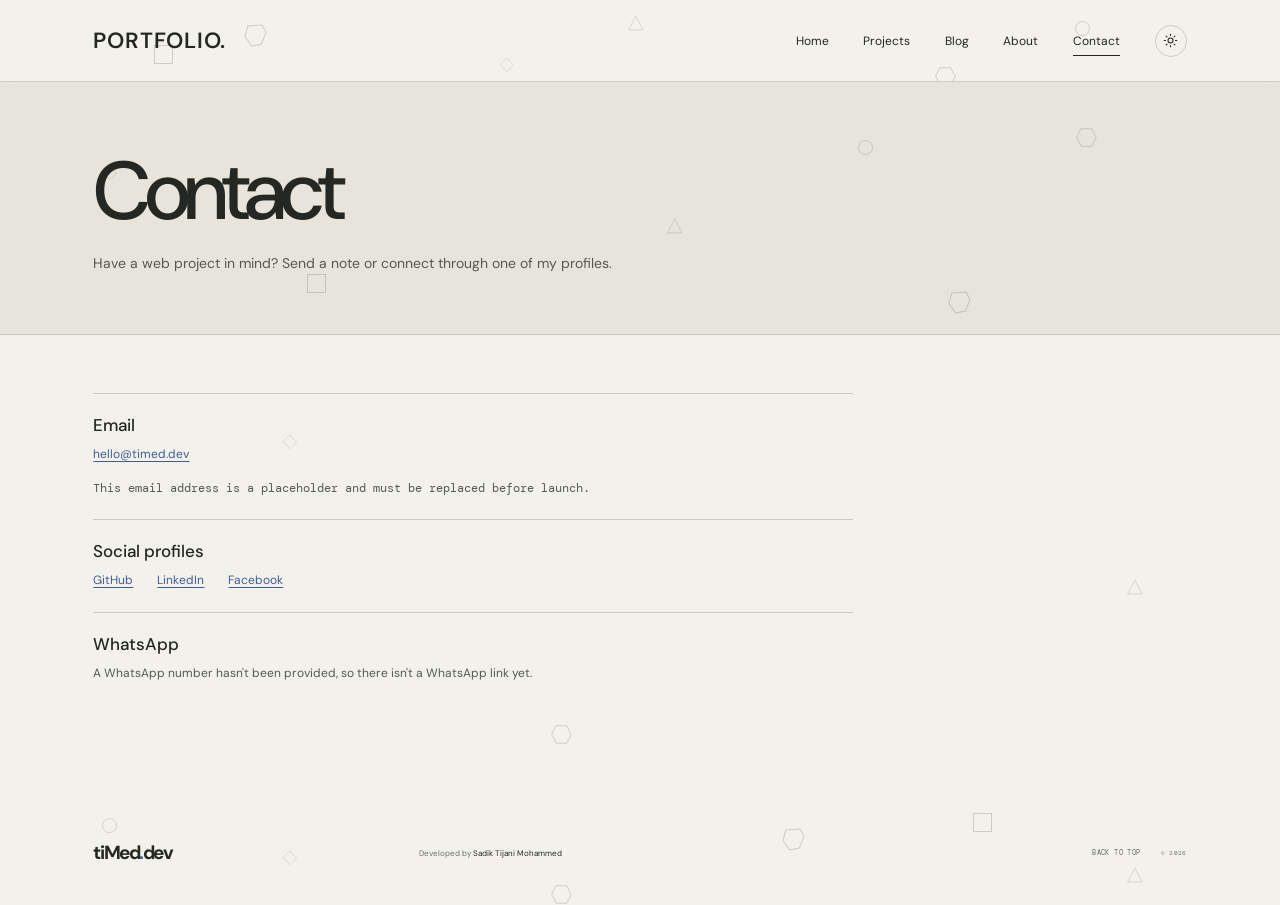
==== contact.html @ a27b5051 "Initial commit" ====
<!doctype html>
<html lang="en" data-theme="dark">
  <head>
    <meta charset="utf-8">
    <meta name="viewport" content="width=device-width, initial-scale=1">
    <meta name="theme-color" content="#191b20">
    <meta name="description" content="Contact Sadik Tijani Mohammed about web development.">
    <title>Contact — tiMed.dev</title>
    <link rel="icon" type="image/svg+xml" href="assets/icons/favicon.svg">
    <link rel="preconnect" href="https://fonts.googleapis.com">
    <link rel="preconnect" href="https://fonts.gstatic.com" crossorigin>
    <link href="https://fonts.googleapis.com/css2?family=DM+Mono:wght@400;500&family=DM+Sans:wght@400;500;600;700&family=Instrument+Serif:ital@0;1&display=swap" rel="stylesheet">
    <script src="js/theme.js"></script>
    <link rel="stylesheet" href="css/style.css">
    <script src="js/main.js" defer></script>
  </head>
  <body id="top" data-page="contact">
    <a class="skip-link" href="#main">Skip to content</a>
    <header class="site-header">
      <a class="wordmark" href="home.html" aria-label="Portfolio home"><span class="wordmark-name">PORTFOLIO.</span></a>
      <button class="menu-toggle" type="button" aria-expanded="false" aria-controls="primary-nav">
        <span class="menu-toggle-label">Menu</span>
        <span class="menu-toggle-icon" aria-hidden="true"><i></i><i></i></span>
      </button>
      <nav class="primary-nav" id="primary-nav" aria-label="Main navigation">
        <a href="home.html" data-page="home">Home</a>
        <a href="projects.html" data-page="projects">Projects</a>
        <a href="blog.html" data-page="blog">Blog</a>
        <a href="about.html" data-page="about">About</a>
        <a href="contact.html" data-page="contact" aria-current="page">Contact</a>
        <button class="theme-toggle" type="button" aria-label="Switch to light theme" aria-pressed="true">
          <span class="theme-icon" aria-hidden="true">
            <svg class="icon-moon" viewBox="0 0 24 24" fill="none" stroke="currentColor" stroke-width="1.7" stroke-linecap="round" stroke-linejoin="round"><path d="M20.1 15.4A8.5 8.5 0 0 1 8.6 3.9 8.5 8.5 0 1 0 20.1 15.4Z"/></svg>
            <svg class="icon-sun" viewBox="0 0 24 24" fill="none" stroke="currentColor" stroke-width="1.7" stroke-linecap="round"><circle cx="12" cy="12" r="4"/><path d="M12 2v2m0 16v2M4.93 4.93l1.42 1.42m11.3 11.3 1.42 1.42M2 12h2m16 0h2M4.93 19.07l1.42-1.42m11.3-11.3 1.42-1.42"/></svg>
          </span>
        </button>
      </nav>
    </header>

    <main id="main">
      <section class="page-intro">
        <div class="page-intro-inner">
          <h1 class="page-title">Contact</h1>
          <p class="page-lead">Have a web project in mind? Send a note or connect through one of my profiles.</p>
        </div>
      </section>
      <div class="page-content">
        <div class="contact-methods">
          <section class="contact-method">
            <h2>Email</h2>
            <p><a href="mailto:hello@timed.dev?subject=Hello%20Sadik">hello@timed.dev</a></p>
            <p class="project-note">This email address is a placeholder and must be replaced before launch.</p>
          </section>
          <section class="contact-method">
            <h2>Social profiles</h2>
            <div class="social-links">
              <a href="https://github.com/blaqmoha-04" target="_blank" rel="noopener noreferrer">GitHub</a>
              <a href="https://www.linkedin.com/in/tijani-mohammed-sadik-7633983b9" target="_blank" rel="noopener noreferrer">LinkedIn</a>
              <a href="https://web.facebook.com/profile.php?id=61581865631331" target="_blank" rel="noopener noreferrer">Facebook</a>
            </div>
          </section>
          <section class="contact-method">
            <h2>WhatsApp</h2>
            <p>A WhatsApp number hasn't been provided, so there isn't a WhatsApp link yet.</p>
          </section>
        </div>
      </div>
    </main>

    <footer class="site-footer">
      <a class="wordmark footer-wordmark" href="home.html" aria-label="tiMed.dev, back to home"><span class="wordmark-name">tiMed<span class="wordmark-dot">.</span>dev</span></a>
      <p class="footer-credit">Developed by <span>Sadik Tijani Mohammed</span></p>
      <a class="back-top mono" href="#top">BACK TO TOP</a>
      <span class="footer-year mono">© <span id="year">2026</span></span>
    </footer>
  </body>
</html>
---- css/style.css ----
:root {
  color-scheme: dark;
  --page-bg: #191b20;
  --paper-deep: #22252a;
  --ink: #f3f1eb;
  --muted: #a7aaad;
  --body-copy: #c2c5c7;
  --blue: #a9bfdf;
  --blue-on: #191b20;
  --line: #44484e;
  --work-bg: #22252a;
  --work-text: #f3f1eb;
  --work-muted: #b6b9bd;
  --work-line: #45494f;
  --work-accent: #bbc9df;
  --footer-bg: #191b20;
  --nav-bg: rgba(20, 22, 26, .78);
  --nav-bg-fallback: #14161a;
  --nav-menu-bg: rgba(20, 22, 26, .94);
  --nav-menu-bg-fallback: #14161a;
  --nav-text: #f3f1eb;
  --nav-border: rgba(255, 255, 255, .15);
  --geometry-ink: rgba(205, 211, 219, .42);
  --nav-hover-bg: rgba(255, 255, 255, .07);
  --contact-bg: #354863;
  --contact-soft: #d1d9e6;
  --contact-body: #e0e5ed;
  --contact-line: rgba(255, 255, 255, .55);
  --mono: "DM Mono", "Courier New", monospace;
  --sans: "DM Sans", Arial, sans-serif;
  --serif: "Instrument Serif", Georgia, serif;
  --gutter: clamp(24px, 7.3vw, 112px);
}

:root[data-theme="light"] {
  color-scheme: light;
  --page-bg: #f3f1eb;
  --paper-deep: #e7e4dc;
  --ink: #252722;
  --muted: #6d706b;
  --body-copy: #555953;
  --blue: #405d91;
  --blue-on: #ffffff;
  --line: #c9c8c0;
  --work-bg: #e7e4dc;
  --work-text: #252722;
  --work-muted: #555953;
  --work-line: #c1bfb7;
  --work-accent: #405d91;
  --footer-bg: #f3f1eb;
  --nav-bg: rgba(243, 241, 235, .82);
  --nav-bg-fallback: #f3f1eb;
  --nav-menu-bg: rgba(243, 241, 235, .94);
  --nav-menu-bg-fallback: #f3f1eb;
  --nav-text: #252722;
  --nav-border: rgba(37, 39, 34, .18);
  --geometry-ink: rgba(74, 79, 84, .34);
  --nav-hover-bg: rgba(37, 39, 34, .06);
  --contact-bg: #405d91;
}

* {
  box-sizing: border-box;
}

html {
  scroll-behavior: smooth;
  scroll-padding-top: 82px;
}

body {
  position: relative;
  isolation: isolate;
  margin: 0;
  background-color: var(--page-bg);
  color: var(--ink);
  font-family: var(--sans);
  -webkit-font-smoothing: antialiased;
  transition: background-color .24s ease, color .24s ease;
}

html.nav-open {
  overflow: hidden;
  scroll-behavior: auto !important;
}

.geometry-surface {
  isolation: isolate;
}

.mobile-menu-backdrop {
  display: none;
}

.geometry-field {
  position: absolute;
  z-index: -1;
  inset: 0;
  overflow: hidden;
  pointer-events: none;
  transition: filter .24s ease;
}

.geometry-shape {
  position: absolute;
  display: block;
  box-sizing: border-box;
  color: var(--geometry-ink);
  transform-origin: center;
  opacity: var(--geometry-opacity, .76);
}

.geometry-art {
  display: block;
  width: 100%;
  height: 100%;
  color: inherit;
  transform-origin: center;
}

.geometry-circle .geometry-art,
.geometry-ring .geometry-art,
.geometry-square .geometry-art,
.geometry-rounded-square .geometry-art {
  border: 1px solid currentColor;
}

.geometry-circle .geometry-art,
.geometry-ring .geometry-art {
  border-radius: 50%;
}

.geometry-ring .geometry-art {
  position: relative;
}

.geometry-ring .geometry-art::after {
  position: absolute;
  inset: 4px;
  border: 1px solid currentColor;
  border-radius: inherit;
  content: "";
}

.geometry-rounded-square .geometry-art {
  border-radius: 3px;
}

.geometry-vector {
  overflow: visible;
  fill: none;
  stroke: currentColor;
  stroke-width: 1.1;
  stroke-linecap: round;
  stroke-linejoin: round;
  vector-effect: non-scaling-stroke;
}

.geometry-spin-clockwise {
  animation: geometry-spin-clockwise var(--geometry-speed) linear infinite;
}

.geometry-spin-counterclockwise {
  animation: geometry-spin-counterclockwise var(--geometry-speed) linear infinite;
}

.geometry-float {
  animation: geometry-float var(--geometry-float-speed, 8s) ease-in-out infinite;
}

@keyframes geometry-spin-clockwise {
  to {
    transform: rotate(1turn);
  }
}

@keyframes geometry-spin-counterclockwise {
  to {
    transform: rotate(-1turn);
  }
}

@keyframes geometry-float {
  0%, 100% {
    transform: translateY(0);
  }
  50% {
    transform: translateY(-5px);
  }
}

a {
  color: inherit;
  text-decoration: none;
}

button {
  font: inherit;
}

::selection {
  color: var(--blue-on);
  background: var(--blue);
}

:focus-visible {
  outline: 2px solid var(--blue);
  outline-offset: 4px;
}

.skip-link {
  position: fixed;
  z-index: 20;
  top: 10px;
  left: 10px;
  padding: 12px 16px;
  background: var(--blue);
  color: var(--blue-on);
  transform: translateY(-160%);
}

.skip-link:focus {
  transform: translateY(0);
}

.site-header {
  height: 82px;
  padding: 0 var(--gutter);
  display: flex;
  align-items: center;
  justify-content: space-between;
  border-bottom: 1px solid var(--nav-border);
  position: sticky;
  top: 0;
  isolation: isolate;
  z-index: 10;
  background-color: var(--nav-bg-fallback);
  transition: background-color .24s ease, color .24s ease, border-color .24s ease;
}

@supports (backdrop-filter: blur(1px)) or (-webkit-backdrop-filter: blur(1px)) {
  .site-header {
    background-color: var(--nav-bg);
    backdrop-filter: blur(8px);
    -webkit-backdrop-filter: blur(8px);
  }
}

.wordmark {
  display: inline-flex;
  flex-direction: column;
  gap: 3px;
  width: fit-content;
}

.wordmark-name {
  font-size: 22px;
  line-height: 1;
  letter-spacing: -.075em;
  font-weight: 700;
}

.site-header .wordmark-name {
  color: var(--nav-text);
  letter-spacing: .035em;
  font-weight: 600;
}

.wordmark-dot {
  color: var(--blue);
}

.primary-nav {
  display: flex;
  align-items: center;
  gap: clamp(20px, 2.7vw, 38px);
  color: var(--nav-text);
  font-size: 12px;
}

.primary-nav a {
  position: relative;
  padding: 10px 0;
  color: inherit;
  transition: color .18s ease;
}

.primary-nav a::after {
  position: absolute;
  right: 0;
  bottom: 3px;
  left: 0;
  height: 1px;
  background: var(--nav-text);
  content: "";
  transform: scaleX(0);
  transform-origin: left;
  transition: transform .2s ease;
}

.primary-nav a:hover::after,
.primary-nav a:focus-visible::after,
.primary-nav a[aria-current="page"]::after {
  transform: scaleX(1);
}

.primary-nav a[aria-current="page"] {
  color: var(--nav-text);
}

.theme-toggle {
  width: 32px;
  height: 32px;
  display: inline-flex;
  align-items: center;
  justify-content: center;
  padding: 0;
  border: 1px solid var(--nav-border);
  border-radius: 50%;
  background: transparent;
  color: var(--nav-text);
  cursor: pointer;
  transition: background-color .2s ease, border-color .2s ease, color .2s ease;
}

.theme-toggle:hover {
  background-color: var(--nav-hover-bg);
}

.theme-icon {
  width: 15px;
  height: 15px;
  display: inline-grid;
  place-items: center;
}

.theme-icon svg {
  width: 15px;
  height: 15px;
  display: block;
}

:root[data-theme="dark"] .icon-sun,
:root[data-theme="light"] .icon-moon {
  display: none;
}

.menu-toggle {
  display: none;
}

.section-shell {
  padding-left: var(--gutter);
  padding-right: var(--gutter);
}

.mono,
.work-note {
  font-family: var(--mono);
  font-weight: 400;
  letter-spacing: .055em;
}

.hero {
  position: relative;
  overflow-x: clip;
  padding-top: 25px;
  padding-bottom: 20px;
}

.hero-layout {
  min-height: min(680px, calc(100svh - 160px));
  display: grid;
  grid-template-columns: minmax(0, 1.18fr) minmax(280px, .7fr);
  gap: clamp(45px, 9vw, 140px);
  align-items: center;
  margin-top: 24px;
  padding: 35px 5.5% 42px 0;
}

.hero-copy {
  max-width: 720px;
}

.home-role {
  margin: 0 0 13px;
  color: var(--blue);
  font-size: 13px;
  font-weight: 600;
}

.hero h1 {
  margin: 0 0 20px;
  max-width: 710px;
  font-size: clamp(32px, 3.6vw, 46px);
  font-weight: 500;
  letter-spacing: -.06em;
  line-height: 1.05;
}

.hero h1 em {
  color: var(--blue);
  font-family: var(--serif);
  font-size: 1.09em;
  font-weight: 400;
  letter-spacing: -.045em;
}

.hero-intro {
  max-width: 430px;
  margin: 0 0 24px;
  color: var(--body-copy);
  font-size: 15px;
  line-height: 1.8;
}

.home-actions {
  display: flex;
  flex-wrap: wrap;
  align-items: center;
  gap: 12px 25px;
}

.home-actions .text-link,
.home-actions .work-link {
  margin-top: 0;
  font-size: 12px;
}

.hero-intro strong {
  color: var(--ink);
  font-weight: 600;
}

.work-link {
  flex: 0 0 auto;
  display: inline-flex;
  align-items: center;
  padding-bottom: 5px;
  border-bottom: 1px solid var(--blue);
  color: var(--blue);
  font-size: 10px;
  white-space: nowrap;
}

.portrait-wrap {
  width: min(100%, 340px);
  justify-self: end;
}

.portrait-frame {
  position: relative;
  overflow: visible;
  aspect-ratio: 1;
  border-radius: 50%;
  background: #e3322b;
}

.portrait-frame::after {
  position: absolute;
  inset: -8px;
  border: 1px solid var(--line);
  border-top-color: var(--blue);
  border-radius: 50%;
  content: "";
  pointer-events: none;
  animation: portrait-orbit 22s linear infinite;
}

.portrait-frame img {
  display: block;
  width: 100%;
  height: 100%;
  border-radius: 50%;
  object-fit: cover;
  object-position: center 36%;
}

@keyframes portrait-orbit {
  to {
    transform: rotate(1turn);
  }
}

.home-section-heading {
  display: flex;
  justify-content: space-between;
  align-items: flex-end;
  gap: 28px;
  margin-bottom: 36px;
}

.home-section-heading h2 {
  margin: 0;
  font-size: clamp(30px, 4vw, 48px);
  font-weight: 500;
  letter-spacing: -.06em;
  line-height: 1.08;
}

.home-section-heading p {
  max-width: 390px;
  margin: 11px 0 0;
  color: var(--work-muted);
  font-size: 12px;
  line-height: 1.75;
}

.home-section-link {
  display: inline-flex;
  align-items: center;
  flex: 0 0 auto;
  padding-bottom: 5px;
  border-bottom: 1px solid currentColor;
  color: var(--work-text);
  font-size: 11px;
}

.home-work {
  position: relative;
  isolation: isolate;
  background-color: var(--work-bg);
  color: var(--work-text);
  transition: background-color .24s ease, color .24s ease;
}

.home-project-grid {
  display: grid;
  grid-template-columns: repeat(2, minmax(0, 1fr));
  gap: clamp(26px, 5vw, 70px);
}

.home-project-featured {
  grid-column: 1 / -1;
}

.home-project.home-project-featured .project-visual {
  aspect-ratio: 1.6;
}

.home-project .project-visual {
  aspect-ratio: 1.35;
}

.project-visual.visual-qrqreator {
  aspect-ratio: 1.6;
  padding: 0;
  border: 1px solid var(--work-line);
  background: #eef0f5;
}

.visual-qrqreator img {
  width: 100%;
  height: 100%;
  display: block;
  object-fit: contain;
}

.home-project-copy {
  display: grid;
  grid-template-columns: minmax(0, 1fr) auto;
  align-items: start;
  gap: 16px;
  margin-top: 17px;
  padding-top: 16px;
  border-top: 1px solid var(--work-line);
}

.home-project-copy h3 {
  margin: 0 0 8px;
  font-size: 20px;
  font-weight: 500;
  letter-spacing: -.035em;
}

.home-project-copy p {
  max-width: 390px;
  margin: 0;
  color: var(--work-muted);
  font-size: 11px;
  line-height: 1.75;
}

.home-tech {
  display: flex;
  gap: 12px;
  margin: 5px 0 0;
  padding: 0;
  color: var(--work-muted);
  font: 9px var(--mono);
  list-style: none;
}

.home-profile {
  position: relative;
  isolation: isolate;
  background-color: var(--paper-deep);
  transition: background-color .24s ease;
}

.home-profile-grid {
  display: grid;
  grid-template-columns: 1.1fr .9fr;
  gap: 12%;
}

.home-about-summary h2,
.home-skills-summary h2 {
  margin: 0 0 17px;
  font-size: clamp(28px, 3.4vw, 42px);
  font-weight: 500;
  letter-spacing: -.055em;
}

.home-about-summary p {
  max-width: 480px;
  margin: 0 0 16px;
  color: var(--body-copy);
  font-size: 12px;
  line-height: 1.85;
}

.home-skills-summary {
  min-width: 0;
}

.home-skill-list {
  display: grid;
  grid-template-columns: repeat(2, minmax(0, 1fr));
  margin: 0 0 18px;
  padding: 0;
  list-style: none;
}

.home-skill-list li {
  padding: 11px 0;
  border-bottom: 1px solid var(--line);
  color: var(--body-copy);
  font-size: 12px;
}

.home-writing {
  position: relative;
  isolation: isolate;
  background-color: var(--page-bg);
  transition: background-color .24s ease;
}

.home-writing .home-section-link {
  color: var(--ink);
}

.home-article-grid {
  display: grid;
  grid-template-columns: repeat(2, minmax(0, 1fr));
  gap: 42px 60px;
}

.home-article-grid .article-card h3 {
  margin: 0 0 12px;
  font-size: clamp(22px, 2.5vw, 31px);
  font-weight: 500;
  letter-spacing: -.045em;
}

.home-contact {
  position: relative;
  isolation: isolate;
  background-color: var(--contact-bg);
  color: var(--contact-soft);
  transition: background-color .24s ease;
}

.home-contact-inner {
  min-height: 220px;
  display: flex;
  align-items: center;
  justify-content: space-between;
  gap: 35px;
  padding-top: 48px;
  padding-bottom: 48px;
}

.home-contact h2 {
  margin: 0 0 10px;
  color: var(--contact-soft);
  font-size: clamp(30px, 4vw, 46px);
  font-weight: 500;
  letter-spacing: -.06em;
}

.home-contact p {
  max-width: 460px;
  margin: 0;
  color: var(--contact-body);
  font-size: 12px;
  line-height: 1.8;
}

.home-contact-link {
  display: inline-flex;
  align-items: center;
  padding-bottom: 7px;
  border-bottom: 1px solid var(--contact-line);
  color: var(--contact-soft);
  font-size: 12px;
  white-space: nowrap;
}

.section-pad {
  padding-top: 94px;
  padding-bottom: 100px;
}

.about {
  position: relative;
  isolation: isolate;
  background-color: var(--page-bg);
  transition: background-color .24s ease;
}

.about-grid {
  display: grid;
  grid-template-columns: 1.15fr .85fr;
  gap: 10%;
  padding: 0 0 45px;
}

.about h2,
.work-intro h2,
.capabilities h2 {
  margin: 0;
  font-size: clamp(37px, 5vw, 66px);
  line-height: 1.07;
  letter-spacing: -.065em;
  font-weight: 500;
}

.about h2 span {
  color: var(--blue);
  font-family: var(--serif);
  font-weight: 400;
  font-style: italic;
}

.about-copy {
  max-width: 410px;
  padding-top: 3px;
}

.about-copy p {
  margin: 0 0 16px;
  color: var(--body-copy);
  font-size: 12px;
  line-height: 1.9;
}

.text-link,
.project-text-link {
  display: inline-flex;
  align-items: center;
  margin-top: 11px;
  padding-bottom: 5px;
  border-bottom: 1px solid var(--line);
  color: var(--ink);
  font-size: 10px;
  font-weight: 600;
}

.about-foot {
  padding-top: 15px;
  border-top: 1px solid var(--line);
  display: flex;
  justify-content: flex-start;
  align-items: center;
  color: var(--muted);
  font-size: 7px;
}

.approach-list {
  display: flex;
  align-items: center;
  gap: clamp(14px, 2.8vw, 40px);
  color: var(--ink);
  font-size: 10px;
  font-weight: 500;
}

.approach-list i {
  display: none;
}

.work {
  position: relative;
  isolation: isolate;
  background-color: var(--work-bg);
  color: var(--work-text);
  transition: background-color .24s ease, color .24s ease;
}

.work-intro {
  display: flex;
  justify-content: space-between;
  align-items: flex-end;
  gap: 35px;
  padding: 0 0 45px;
}

.work-intro h2 {
  max-width: 650px;
  font-size: clamp(42px, 6vw, 76px);
}

.work-intro h2 span {
  color: var(--work-accent);
  font-family: var(--serif);
  font-weight: 400;
  font-style: italic;
}

.work-intro>p {
  max-width: 330px;
  margin: 0 0 4px;
  color: var(--work-muted);
  font-size: 11px;
  line-height: 1.8;
}

.project-grid {
  display: grid;
  grid-template-columns: 1fr 1fr;
  column-gap: clamp(28px, 6vw, 90px);
  row-gap: 66px;
  align-items: start;
}

.project-card {
  min-width: 0;
}

.project-card-large {
  display: grid;
  grid-template-columns: minmax(0, 1.45fr) minmax(175px, .55fr);
  column-gap: clamp(25px, 4vw, 58px);
  align-items: start;
  grid-column: 1 / -1;
}

.project-card-large .project-visual {
  grid-column: 1;
  grid-row: 1;
}

.project-card-large .project-meta {
  display: block;
  grid-column: 2;
  grid-row: 1;
  padding-top: 18px;
}

.project-card-large .project-details {
  margin-top: 22px;
}

.project-card-large .project-text-link {
  margin-top: 17px;
}

.project-card-offset {
  margin-top: 32px;
}

.project-visual {
  position: relative;
  display: block;
  overflow: hidden;
  aspect-ratio: 1.34;
  padding: 5.7%;
}

.project-card-offset .project-visual {
  aspect-ratio: 1.1;
}

.project-card-third .project-visual {
  aspect-ratio: 1.1;
}

.visual-orbit {
  background: #c9d4dc;
}

.mock-browser {
  width: 100%;
  height: 100%;
  background: #f5f4ef;
  color: #272a2b;
}

.mock-browser-bar {
  height: 22px;
  padding: 0 10px;
  display: flex;
  align-items: center;
  gap: 5px;
  background: #e4e4df;
}

.mock-browser-bar>span {
  width: 4px;
  height: 4px;
  border-radius: 50%;
  background: #9c9e99;
}

.orbit-screen {
  height: calc(100% - 22px);
  position: relative;
  overflow: hidden;
  padding: 5% 7%;
}

.orbit-word {
  font-size: clamp(12px, 1.6vw, 19px);
  font-weight: 700;
  letter-spacing: -.08em;
}

.orbit-headline {
  position: relative;
  z-index: 1;
  margin-top: 4%;
  font-size: clamp(26px, 4.7vw, 61px);
  font-weight: 500;
  line-height: .91;
  letter-spacing: -.08em;
}

.orbit-headline em {
  color: var(--blue);
  font-family: var(--serif);
  font-weight: 400;
}

.orbit-disc {
  position: absolute;
  top: 11%;
  right: 7%;
  width: 34%;
  height: 67%;
  border-radius: 50%;
  display: grid;
  place-items: center;
  color: var(--blue);
}

.orbit-disc::before {
  content: "";
  position: absolute;
  inset: 0;
  border: 1px solid #aebbc2;
  border-radius: 50%;
}

.orbit-disc span {
  font: 500 clamp(20px, 3.5vw, 42px) var(--mono);
}

.visual-still {
  background: #d8d2c4;
}

.still-card {
  height: 100%;
  position: relative;
  overflow: hidden;
  padding: 6%;
  background: #eeeae0;
  color: #272722;
}

.still-top {
  position: relative;
  z-index: 2;
  display: flex;
  justify-content: space-between;
  font-size: 6px;
  letter-spacing: .1em;
}

.still-title {
  position: absolute;
  z-index: 1;
  top: 23%;
  left: 7%;
  font-size: clamp(29px, 4.2vw, 53px);
  line-height: .91;
  font-weight: 500;
  letter-spacing: -.075em;
}

.still-title em {
  color: #746c5d;
  font-family: var(--serif);
  font-weight: 400;
}

.still-art {
  position: absolute;
  width: 46%;
  height: 65%;
  right: 7%;
  bottom: 13%;
  overflow: hidden;
  border-left: 1px solid #858a79;
  border-radius: 50% 0 0 0;
  background: #9ca393;
}

.still-sun {
  position: absolute;
  left: 27%;
  top: 14%;
  width: 28%;
  aspect-ratio: 1;
  border-radius: 50%;
  background: #d1b987;
}

.still-horizon {
  position: absolute;
  left: -10%;
  right: -10%;
  bottom: 28%;
  height: 33%;
  background: #727d70;
  transform: skewY(-6deg);
}

.still-ripple {
  position: absolute;
  left: 10%;
  right: 10%;
  bottom: 12%;
  height: 1px;
  background: #e7e1d2;
}

.ripple-two {
  bottom: 7%;
}

.ripple-three {
  bottom: 2%;
}

.visual-form {
  background: #cbd4d2;
}

.form-screen {
  height: 100%;
  position: relative;
  overflow: hidden;
  padding: 6%;
  background: #e9ebe5;
  color: #252a2a;
}

.form-copy {
  position: absolute;
  z-index: 1;
  left: 8%;
  top: 28%;
  font-size: clamp(24px, 3.4vw, 40px);
  line-height: .92;
  letter-spacing: -.07em;
  font-weight: 600;
}

.form-copy i {
  display: none;
}

.form-object {
  position: absolute;
  width: 29%;
  height: 54%;
  right: 14%;
  top: 21%;
  display: grid;
  place-items: center;
  border: 1px solid #78847f;
  transform: rotate(4deg);
}

.form-object div {
  width: 63%;
  height: 70%;
  border: 1px solid #78847f;
  border-radius: 48% 48% 12% 12%;
  background: #c8d0c8;
}

.project-meta {
  display: grid;
  grid-template-columns: 1.1fr .9fr;
  gap: 16px;
  padding-top: 16px;
}

.project-meta h3 {
  margin: 0;
  font-size: clamp(17px, 2vw, 23px);
  letter-spacing: -.045em;
  font-weight: 500;
}

.project-details p {
  margin: 1px 0 10px;
  color: var(--work-muted);
  font-size: 10px;
  line-height: 1.75;
}

.project-text-link {
  margin-top: 12px;
  border-color: var(--work-line);
  color: var(--work-text);
  font-size: 9px;
}

.work-note {
  margin: 56px 0 0;
  color: var(--work-muted);
  font-size: 7px;
  line-height: 1.7;
}

.capabilities {
  position: relative;
  isolation: isolate;
  background-color: var(--paper-deep);
  transition: background-color .24s ease;
}

.capabilities-grid {
  display: grid;
  grid-template-columns: .8fr 1.2fr;
  gap: 8%;
  padding: 0 0 56px;
}

.capabilities h2 {
  font-size: clamp(39px, 5vw, 64px);
}

.capabilities h2 span {
  color: var(--blue);
  font-family: var(--serif);
  font-style: italic;
  font-weight: 400;
}

.capability {
  display: grid;
  grid-template-columns: 1fr;
  align-items: start;
  padding: 17px 0;
  border-bottom: 1px solid var(--line);
}

.capability:first-child {
  padding-top: 0;
}

.capability h3 {
  margin: 0 0 6px;
  font-size: 13px;
  font-weight: 600;
  letter-spacing: -.02em;
}

.capability p {
  max-width: 420px;
  margin: 0;
  color: var(--body-copy);
  font-size: 10px;
  line-height: 1.8;
}

.skills-row {
  display: grid;
  grid-template-columns: 1fr;
  gap: 13px;
  padding-top: 15px;
  border-top: 1px solid var(--line);
}

.skill-chips {
  display: flex;
  flex-wrap: wrap;
  gap: 7px 18px;
  color: var(--ink);
  font-size: 10px;
}

.skill-chips span {
  padding: 0;
  border: 0;
  border-radius: 0;
  color: inherit;
  font: inherit;
}

.skill-chips span+span::before {
  content: " / ";
  margin: 0 6px;
  color: var(--blue);
}

.contact {
  position: relative;
  isolation: isolate;
  background-color: var(--contact-bg);
  color: #ffffff;
  transition: background-color .24s ease;
}

.contact-inner {
  padding-top: 68px;
  padding-bottom: 72px;
}

.contact h2 {
  margin: 0 0 30px;
  font-size: clamp(50px, 7.5vw, 96px);
  line-height: .98;
  letter-spacing: -.07em;
  font-weight: 500;
}

.contact h2 span {
  color: var(--contact-soft);
  font-family: var(--serif);
  font-style: italic;
  font-weight: 400;
}

.contact-bottom {
  display: flex;
  align-items: flex-end;
  justify-content: space-between;
  gap: 28px;
}

.contact-bottom p {
  max-width: 320px;
  margin: 0;
  color: var(--contact-body);
  font-size: 11px;
  line-height: 1.8;
}

.contact-link {
  min-width: min(390px, 52%);
  display: flex;
  align-items: center;
  justify-content: space-between;
  gap: 20px;
  border-bottom: 1px solid var(--contact-line);
  padding: 0 0 11px;
  font-size: 12px;
  font-weight: 500;
}

.contact-note {
  margin: 25px 0 0;
  color: var(--contact-soft);
  font-size: 6px;
}

.site-footer {
  position: relative;
  isolation: isolate;
  min-height: 104px;
  padding: 22px var(--gutter);
  display: grid;
  grid-template-columns: 1fr 1.3fr 1fr auto;
  gap: 20px;
  align-items: center;
  background-color: var(--footer-bg);
  transition: background-color .24s ease;
}

.footer-wordmark .wordmark-name {
  font-size: 19px;
}

.footer-credit {
  color: var(--muted);
  font-size: 8px;
}

.footer-credit span {
  color: var(--ink);
}

.back-top {
  justify-self: end;
  color: var(--muted);
  font-size: 7px;
}

.footer-year {
  color: var(--muted);
  font-size: 6px;
  text-align: right;
}

.page-intro {
  position: relative;
  isolation: isolate;
  background-color: var(--paper-deep);
  border-bottom: 1px solid var(--line);
  transition: background-color .24s ease;
}

.page-intro-inner {
  max-width: 1440px;
  margin: 0 auto;
  padding: 68px var(--gutter) 58px;
}

.page-title {
  margin: 0;
  font-size: clamp(46px, 7vw, 82px);
  font-weight: 500;
  letter-spacing: -.075em;
  line-height: 1;
}

.page-lead {
  max-width: 760px;
  margin: 19px 0 0;
  color: var(--body-copy);
  font-size: 14px;
  line-height: 1.8;
}

.page-content {
  max-width: 1440px;
  margin: 0 auto;
  padding: 58px var(--gutter) 96px;
}

.page-content-narrow {
  max-width: 900px;
}

.page-section + .page-section {
  margin-top: 48px;
  padding-top: 34px;
  border-top: 1px solid var(--line);
}

.page-section h2 {
  margin: 0 0 15px;
  font-size: clamp(24px, 3vw, 34px);
  font-weight: 500;
  letter-spacing: -.045em;
}

.page-section p {
  max-width: 780px;
  margin: 0;
  color: var(--body-copy);
  font-size: 13px;
  line-height: 1.85;
}

.page-section p + p {
  margin-top: 13px;
}

.page-grid {
  display: grid;
  grid-template-columns: repeat(2, minmax(0, 1fr));
  gap: 48px 56px;
}

.article-card {
  padding-top: 18px;
  border-top: 1px solid var(--line);
}

.article-card h2 {
  margin: 0 0 12px;
  font-size: clamp(22px, 2.5vw, 31px);
  font-weight: 500;
  letter-spacing: -.045em;
}

.article-card p {
  max-width: 520px;
  margin: 0 0 16px;
  color: var(--body-copy);
  font-size: 12px;
  line-height: 1.8;
}

.inline-link,
.article-link {
  display: inline-flex;
  align-items: center;
  color: var(--blue);
  border-bottom: 1px solid var(--blue);
  padding-bottom: 4px;
  font-size: 10px;
  font-weight: 600;
}

.inline-link {
  margin-left: 8px;
}

.article-content h2 {
  margin: 34px 0 12px;
  font-size: clamp(22px, 2.8vw, 30px);
  font-weight: 500;
  letter-spacing: -.04em;
}

.article-content p,
.article-content li {
  color: var(--body-copy);
  font-size: 13px;
  line-height: 1.9;
}

.article-content p {
  margin: 0 0 16px;
}

.article-content ul {
  padding-left: 22px;
}

.article-content li + li {
  margin-top: 8px;
}

.project-note {
  margin-top: 16px;
  color: var(--work-muted);
  font: 9px/1.7 var(--mono);
}

.project-details .project-note {
  margin: 12px 0 0;
}

.contact-methods {
  max-width: 760px;
}

.contact-method {
  padding: 20px 0;
  border-top: 1px solid var(--line);
}

.contact-method h2 {
  margin: 0 0 8px;
  font-size: 17px;
  font-weight: 500;
}

.contact-method p,
.contact-method a {
  margin: 0;
  color: var(--body-copy);
  font-size: 12px;
  line-height: 1.8;
}

.contact-method a {
  color: var(--blue);
  text-decoration: underline;
  text-underline-offset: 3px;
}

.contact-method .project-note {
  margin-top: 12px;
}

.social-links {
  display: flex;
  flex-wrap: wrap;
  gap: 12px 24px;
}

.work-intro h1 {
  max-width: 650px;
  margin: 0;
  font-size: clamp(42px, 6vw, 76px);
  font-weight: 500;
  letter-spacing: -.065em;
  line-height: 1.07;
}

@media (min-width: 1500px) {
  :root {
    --gutter: max(112px, calc((100vw - 1300px) / 2));
  }
}

@media (min-width: 651px) {
  .primary-nav>.geometry-field {
    display: none;
  }
}

@media (max-width: 900px) {
  :root {
    --gutter: 5vw;
  }

  .hero-layout {
    grid-template-columns: minmax(0, 1fr) minmax(220px, .7fr);
    gap: 35px;
    padding-right: 1%;
  }

  .hero h1 {
    font-size: clamp(34px, 4.4vw, 42px);
  }

  .portrait-wrap {
    width: min(100%, 290px);
  }

  .about-grid {
    gap: 6%;
  }

  .project-card-large {
    grid-template-columns: minmax(0, 1.3fr) minmax(150px, .7fr);
    gap: 24px;
  }

  .site-footer {
    grid-template-columns: 1fr 1.2fr 1fr;
  }

  .footer-year {
    grid-column: 3;
  }
}

@media (max-width: 650px) {
  html {
    scroll-padding-top: 68px;
  }

  .site-header {
    height: 68px;
  }

  .wordmark-name {
    font-size: 21px;
  }

  .menu-toggle {
    display: flex;
    align-items: center;
    gap: 10px;
    border: 0;
    background: transparent;
    color: var(--nav-text);
    padding: 10px 0 10px 10px;
    font: 8px var(--mono);
  }

  .menu-toggle-icon {
    display: grid;
    gap: 5px;
    width: 17px;
  }

  .menu-toggle-icon i {
    height: 1px;
    display: block;
    background: var(--nav-text);
    transition: transform .18s ease;
  }

  .menu-toggle[aria-expanded="true"] .menu-toggle-icon i:first-child {
    transform: translateY(3px) rotate(45deg);
  }

  .menu-toggle[aria-expanded="true"] .menu-toggle-icon i:last-child {
    transform: translateY(-3px) rotate(-45deg);
  }

  .primary-nav {
    position: fixed;
    inset: 68px 0 auto;
    height: calc(100vh - 68px);
    height: calc(100dvh - 68px);
    z-index: 9;
    isolation: isolate;
    display: flex;
    flex-direction: column;
    align-items: stretch;
    justify-content: center;
    gap: 0;
    overflow-y: auto;
    padding: 0 var(--gutter) 40px;
    color: var(--nav-text);
    background-color: var(--nav-menu-bg-fallback);
    opacity: 0;
    visibility: hidden;
    transform: translateY(-5px);
    transition: opacity .18s ease, transform .18s ease, visibility .18s;
  }

  .mobile-menu-backdrop {
    position: fixed;
    z-index: 8;
    inset: 0;
    display: block;
    background-color: rgba(15, 17, 20, 0);
    opacity: 0;
    visibility: hidden;
    pointer-events: none;
    backdrop-filter: blur(0);
    -webkit-backdrop-filter: blur(0);
    transition: opacity .24s ease, backdrop-filter .24s ease, visibility 0s linear .24s;
  }

  html.nav-open .mobile-menu-backdrop {
    background-color: rgba(15, 17, 20, .32);
    opacity: 1;
    visibility: visible;
    pointer-events: auto;
    backdrop-filter: blur(15px);
    -webkit-backdrop-filter: blur(15px);
    transition-delay: 0s;
  }

  html.nav-open .site-header>.geometry-field,
  html.nav-open .primary-nav>.geometry-field {
    filter: blur(15px);
  }

  @supports (backdrop-filter: blur(1px)) or (-webkit-backdrop-filter: blur(1px)) {
    .primary-nav {
      background-color: var(--nav-menu-bg);
      backdrop-filter: blur(10px);
      -webkit-backdrop-filter: blur(10px);
    }
  }

  .primary-nav.is-open {
    opacity: 1;
    visibility: visible;
    transform: translateY(0);
  }

  .primary-nav a {
    padding: 16px 0;
    border-bottom: 1px solid var(--nav-border);
    color: var(--nav-text);
    font-size: 22px;
    letter-spacing: -.04em;
  }

  .primary-nav a[aria-current="page"] {
    border-bottom-color: var(--blue);
    color: var(--blue);
  }

  .primary-nav a[aria-current="page"]::after {
    display: none;
  }

  .theme-toggle {
    align-self: flex-start;
    margin-top: 24px;
  }

  .hero {
    padding-top: 19px;
    padding-bottom: 14px;
  }

  .hero-layout {
    display: flex;
    flex-direction: column;
    align-items: stretch;
    gap: 30px;
    padding: 47px 0 31px;
    min-height: 0;
  }

  .portrait-wrap {
    order: -1;
    align-self: center;
  }

  .hero-copy {
    text-align: center;
  }

  .hero h1 {
    margin: 0 0 23px;
    font-size: clamp(30px, 8vw, 36px);
    line-height: 1.02;
  }

  .hero-intro {
    max-width: 300px;
    margin-right: auto;
    margin-left: auto;
    font-size: 13px;
    text-align: center;
  }

  .home-actions {
    justify-content: center;
  }

  .work-link {
    font-size: 11px;
  }

  .home-actions .text-link {
    font-size: 11px;
  }

  .portrait-wrap {
    width: min(78%, 330px);
    margin: 0 auto;
  }

  .section-pad {
    padding-top: 68px;
    padding-bottom: 72px;
  }

  .home-section-heading {
    display: block;
    margin-bottom: 28px;
  }

  .home-section-heading p {
    margin-top: 11px;
    font-size: 12px;
  }

  .home-section-link {
    margin-top: 17px;
  }

  .home-project-grid,
  .home-article-grid {
    grid-template-columns: 1fr;
    gap: 38px;
  }

  .home-project .project-visual {
    aspect-ratio: 1.08;
  }

  .home-project.home-project-featured .project-visual {
    aspect-ratio: 1.6;
  }

  .home-project-copy {
    grid-template-columns: 1fr;
    gap: 10px;
  }

  .home-profile-grid {
    grid-template-columns: 1fr;
    gap: 42px;
  }

  .home-about-summary p {
    font-size: 12px;
  }

  .home-skill-list li {
    font-size: 12px;
  }

  .home-contact-inner {
    min-height: 0;
    display: block;
    padding-top: 54px;
    padding-bottom: 58px;
  }

  .home-contact-link {
    margin-top: 23px;
    font-size: 11px;
  }

  .about-grid {
    grid-template-columns: 1fr;
    gap: 22px;
    padding: 0 0 43px;
  }

  .about h2 {
    font-size: clamp(37px, 9.5vw, 56px);
  }

  .about-copy {
    max-width: 480px;
  }

  .about-copy p {
    font-size: 11px;
  }

  .about-foot {
    align-items: flex-start;
    gap: 18px;
  }

  .approach-list {
    justify-content: flex-end;
    flex-wrap: wrap;
    gap: 8px 14px;
    font-size: 8px;
  }

  .work-intro {
    display: block;
    padding: 0 0 32px;
  }

  .work-intro h2 {
    font-size: clamp(43px, 11vw, 65px);
  }

  .work-intro>p {
    max-width: 355px;
    margin: 18px 0 0;
    font-size: 10px;
  }

  .page-intro-inner {
    padding-top: 52px;
    padding-bottom: 42px;
  }

  .page-content {
    padding-top: 42px;
    padding-bottom: 72px;
  }

  .page-grid {
    grid-template-columns: 1fr;
    gap: 34px;
  }

  .article-content h2 {
    margin-top: 28px;
  }

  .project-grid {
    grid-template-columns: 1fr;
    row-gap: 40px;
  }

  .project-card-large {
    display: flex;
    flex-direction: column;
    gap: 0;
  }

  .project-card-large .project-visual {
    width: 100%;
  }

  .project-card-large .project-meta {
    width: 100%;
    padding-top: 16px;
  }

  .project-card-large .project-details {
    margin-top: 12px;
  }

  .project-card-large .project-text-link {
    margin-top: 11px;
  }

  .project-card-offset {
    margin-top: 0;
  }

  .project-visual {
    aspect-ratio: 1.08;
    padding: 6%;
  }

  .project-visual.visual-qrqreator {
    aspect-ratio: 1.6;
    padding: 0;
  }

  .project-card-offset .project-visual,
  .project-card-third .project-visual {
    aspect-ratio: 1.08;
  }

  .orbit-headline {
    font-size: clamp(39px, 10vw, 57px);
  }

  .still-title {
    font-size: clamp(36px, 9vw, 54px);
  }

  .form-copy {
    font-size: clamp(31px, 8.5vw, 48px);
  }

  .project-meta {
    grid-template-columns: 1fr 1fr;
    gap: 10px;
    padding-top: 15px;
  }

  .project-meta h3 {
    font-size: 18px;
  }

  .project-details p {
    font-size: 9px;
  }

  .work-note {
    margin-top: 41px;
    font-size: 6px;
  }

  .capabilities-grid {
    grid-template-columns: 1fr;
    gap: 32px;
    padding: 0 0 42px;
  }

  .capabilities h2 {
    font-size: clamp(40px, 10vw, 60px);
  }

  .capability h3 {
    font-size: 12px;
  }

  .capability p {
    font-size: 9px;
  }

  .skills-row {
    grid-template-columns: 1fr;
    gap: 13px;
  }

  .skill-chips {
    gap: 7px 13px;
    font-size: 9px;
  }

  .skill-chips span+span::before {
    margin-right: 13px;
  }

  .contact-inner {
    padding-top: 52px;
    padding-bottom: 54px;
  }

  .contact h2 {
    margin: 0 0 25px;
    font-size: clamp(51px, 13.5vw, 80px);
  }

  .contact-bottom {
    display: block;
  }

  .contact-bottom p {
    max-width: 290px;
    margin-bottom: 27px;
    font-size: 10px;
  }

  .contact-link {
    min-width: 0;
    font-size: 11px;
  }

  .contact-note {
    font-size: 6px;
  }

  .site-footer {
    min-height: 0;
    grid-template-columns: 1fr 1fr;
    gap: 18px 10px;
    padding-top: 22px;
    padding-bottom: 22px;
  }

  .footer-credit {
    grid-column: 1 / -1;
    grid-row: 2;
    margin: 0;
  }

  .back-top {
    grid-column: 2;
    grid-row: 1;
  }

  .footer-year {
    grid-column: 2;
    grid-row: 2;
    align-self: end;
  }
}

@media (prefers-reduced-motion: reduce) {

  *,
  *::before,
  *::after {
    scroll-behavior: auto !important;
    transition-duration: .01ms !important;
  }

  .portrait-frame::after {
    animation: none;
  }

  .mobile-menu-backdrop {
    transition: none;
  }

  .geometry-field {
    transition: none;
  }

  .geometry-shape,
  .geometry-art {
    animation: none !important;
  }
}
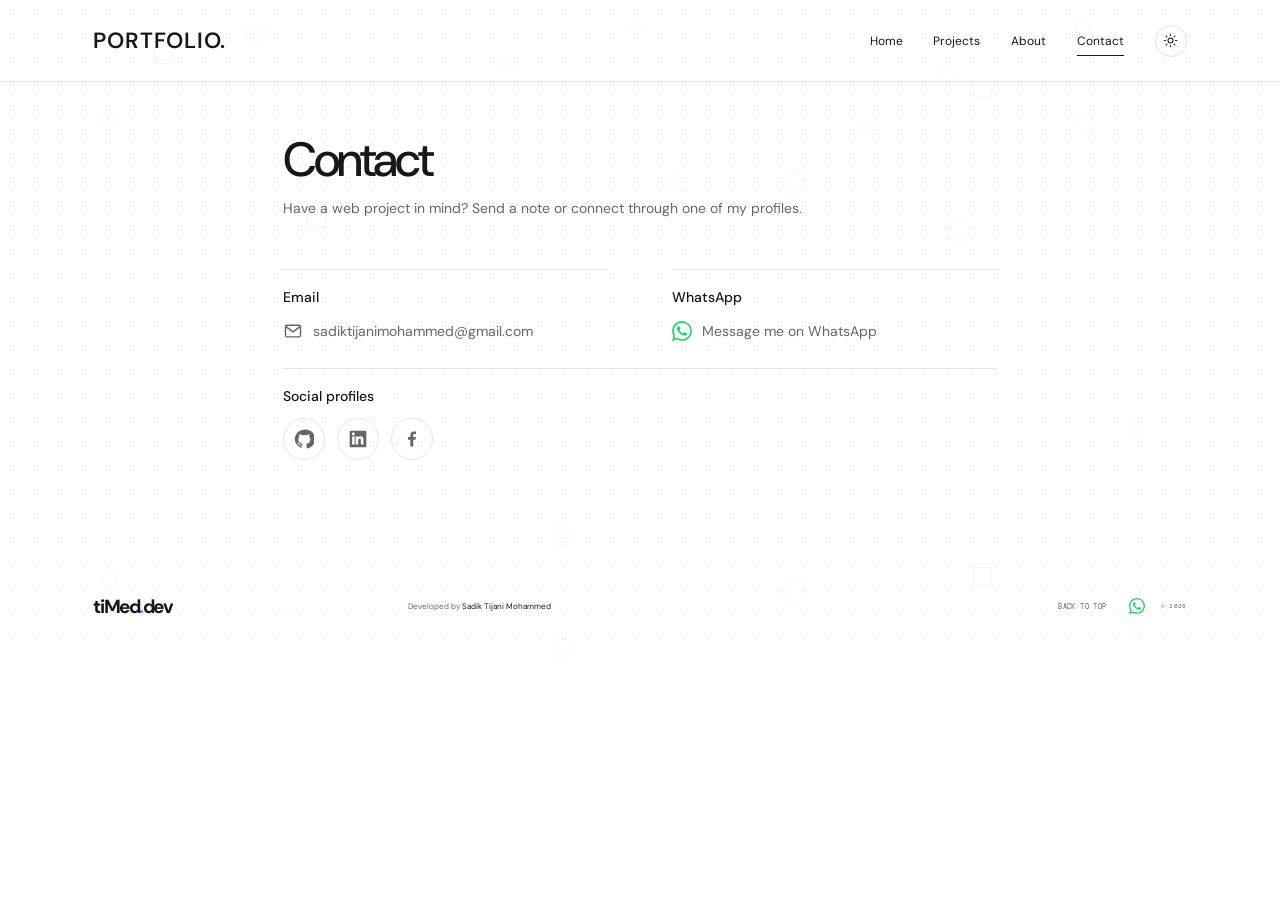
==== commit 1c179ed8: "Initial commit" ====
--- a/contact.html
+++ b/contact.html
@@ -3,7 +3,7 @@
   <head>
     <meta charset="utf-8">
     <meta name="viewport" content="width=device-width, initial-scale=1">
-    <meta name="theme-color" content="#191b20">
+    <meta name="theme-color" content="#050b18">
     <meta name="description" content="Contact Sadik Tijani Mohammed about web development.">
     <title>Contact — tiMed.dev</title>
     <link rel="icon" type="image/svg+xml" href="assets/icons/favicon.svg">
@@ -12,9 +12,12 @@
     <link href="https://fonts.googleapis.com/css2?family=DM+Mono:wght@400;500&family=DM+Sans:wght@400;500;600;700&family=Instrument+Serif:ital@0;1&display=swap" rel="stylesheet">
     <script src="js/theme.js"></script>
     <link rel="stylesheet" href="css/style.css">
+    <script src="js/navigation.js" defer></script>
+    <script src="js/animations.js" defer></script>
+    <script src="js/interactions.js" defer></script>
     <script src="js/main.js" defer></script>
   </head>
-  <body id="top" data-page="contact">
+  <body id="top">
     <a class="skip-link" href="#main">Skip to content</a>
     <header class="site-header">
       <a class="wordmark" href="home.html" aria-label="Portfolio home"><span class="wordmark-name">PORTFOLIO.</span></a>
@@ -23,11 +26,10 @@
         <span class="menu-toggle-icon" aria-hidden="true"><i></i><i></i></span>
       </button>
       <nav class="primary-nav" id="primary-nav" aria-label="Main navigation">
-        <a href="home.html" data-page="home">Home</a>
-        <a href="projects.html" data-page="projects">Projects</a>
-        <a href="blog.html" data-page="blog">Blog</a>
-        <a href="about.html" data-page="about">About</a>
-        <a href="contact.html" data-page="contact" aria-current="page">Contact</a>
+        <a href="home.html">Home</a>
+        <a href="projects.html">Projects</a>
+        <a href="about.html">About</a>
+        <a href="contact.html" aria-current="page">Contact</a>
         <button class="theme-toggle" type="button" aria-label="Switch to light theme" aria-pressed="true">
           <span class="theme-icon" aria-hidden="true">
             <svg class="icon-moon" viewBox="0 0 24 24" fill="none" stroke="currentColor" stroke-width="1.7" stroke-linecap="round" stroke-linejoin="round"><path d="M20.1 15.4A8.5 8.5 0 0 1 8.6 3.9 8.5 8.5 0 1 0 20.1 15.4Z"/></svg>
@@ -38,30 +40,41 @@
     </header>
 
     <main id="main">
-      <section class="page-intro">
+      <section class="page-intro contact-intro">
         <div class="page-intro-inner">
           <h1 class="page-title">Contact</h1>
           <p class="page-lead">Have a web project in mind? Send a note or connect through one of my profiles.</p>
         </div>
       </section>
-      <div class="page-content">
+      <div class="page-content contact-page-content">
         <div class="contact-methods">
-          <section class="contact-method">
+          <section class="contact-method contact-email">
             <h2>Email</h2>
-            <p><a href="mailto:hello@timed.dev?subject=Hello%20Sadik">hello@timed.dev</a></p>
-            <p class="project-note">This email address is a placeholder and must be replaced before launch.</p>
+            <a class="contact-channel-link" href="mailto:sadiktijanimohammed@gmail.com?subject=Hello%20Sadik">
+              <svg viewBox="0 0 24 24" fill="none" stroke="currentColor" stroke-width="1.7" stroke-linecap="round" stroke-linejoin="round" aria-hidden="true" focusable="false"><rect x="3" y="5" width="18" height="14" rx="2"/><path d="m4 7 8 6 8-6"/></svg>
+              <span>sadiktijanimohammed@gmail.com</span>
+            </a>
           </section>
-          <section class="contact-method">
+          <section class="contact-method contact-whatsapp">
+            <h2>WhatsApp</h2>
+            <a class="contact-channel-link" href="https://wa.me/233244726234" target="_blank" rel="noopener noreferrer" aria-label="Message me on WhatsApp">
+              <img src="assets/icons/whatsapp.svg" alt="">
+              <span>Message me on WhatsApp</span>
+            </a>
+          </section>
+          <section class="contact-method contact-social">
             <h2>Social profiles</h2>
             <div class="social-links">
-              <a href="https://github.com/blaqmoha-04" target="_blank" rel="noopener noreferrer">GitHub</a>
-              <a href="https://www.linkedin.com/in/tijani-mohammed-sadik-7633983b9" target="_blank" rel="noopener noreferrer">LinkedIn</a>
-              <a href="https://web.facebook.com/profile.php?id=61581865631331" target="_blank" rel="noopener noreferrer">Facebook</a>
+              <a href="https://github.com/blaqmoha-04" target="_blank" rel="noopener noreferrer" aria-label="GitHub">
+                <svg viewBox="0 0 24 24" aria-hidden="true" focusable="false"><path fill="currentColor" d="M12 .9a11.1 11.1 0 0 0-3.51 21.63c.56.1.76-.24.76-.54v-2.1c-3.1.67-3.76-1.32-3.76-1.32-.5-1.28-1.23-1.62-1.23-1.62-1.01-.69.08-.68.08-.68 1.12.08 1.71 1.15 1.71 1.15 1 .1.75 2.67 3.6 1.96.1-.72.4-1.21.7-1.49-2.48-.28-5.09-1.24-5.09-5.52 0-1.22.44-2.22 1.15-3-.12-.28-.5-1.42.11-2.96 0 0 .94-.3 3.06 1.15a10.64 10.64 0 0 1 5.57 0c2.12-1.45 3.05-1.15 3.05-1.15.61 1.54.23 2.68.12 2.96.71.78 1.14 1.78 1.14 3.01 0 4.29-2.61 5.23-5.1 5.51.4.35.75 1.02.75 2.06v3.05c0 .3.2.65.77.54A11.1 11.1 0 0 0 12 .9Z"/></svg>
+              </a>
+              <a href="https://www.linkedin.com/in/tijani-mohammed-sadik-7633983b9" target="_blank" rel="noopener noreferrer" aria-label="LinkedIn">
+                <svg viewBox="0 0 24 24" aria-hidden="true" focusable="false"><path fill="currentColor" d="M20.45 2H3.55C2.69 2 2 2.68 2 3.52v16.96c0 .84.69 1.52 1.55 1.52h16.9c.86 0 1.55-.68 1.55-1.52V3.52c0-.84-.69-1.52-1.55-1.52ZM7.93 18.45H4.96V9h2.97v9.45ZM6.45 7.71a1.72 1.72 0 1 1 0-3.44 1.72 1.72 0 0 1 0 3.44Zm12 10.74h-2.97v-4.6c0-1.1-.02-2.51-1.53-2.51-1.53 0-1.77 1.2-1.77 2.43v4.68H9.21V9h2.85v1.29h.04c.4-.74 1.37-1.53 2.82-1.53 3.01 0 3.57 1.98 3.57 4.56v5.13Z"/></svg>
+              </a>
+              <a href="https://web.facebook.com/profile.php?id=61581865631331" target="_blank" rel="noopener noreferrer" aria-label="Facebook">
+                <svg viewBox="0 0 24 24" aria-hidden="true" focusable="false"><path fill="currentColor" d="M13.5 21v-8.2h2.76l.41-3.2H13.5V7.56c0-.93.26-1.56 1.6-1.56h1.7V3.14c-.3-.04-1.34-.14-2.55-.14-2.53 0-4.26 1.54-4.26 4.37V9.6H7.12v3.2h2.87V21h3.51Z"/></svg>
+              </a>
             </div>
-          </section>
-          <section class="contact-method">
-            <h2>WhatsApp</h2>
-            <p>A WhatsApp number hasn't been provided, so there isn't a WhatsApp link yet.</p>
           </section>
         </div>
       </div>
@@ -71,7 +84,14 @@
       <a class="wordmark footer-wordmark" href="home.html" aria-label="tiMed.dev, back to home"><span class="wordmark-name">tiMed<span class="wordmark-dot">.</span>dev</span></a>
       <p class="footer-credit">Developed by <span>Sadik Tijani Mohammed</span></p>
       <a class="back-top mono" href="#top">BACK TO TOP</a>
-      <span class="footer-year mono">© <span id="year">2026</span></span>
+      <div class="footer-meta">
+        <nav class="footer-contact" aria-label="Contact">
+          <a class="footer-whatsapp" href="https://wa.me/233244726234" target="_blank" rel="noopener noreferrer" aria-label="Message me on WhatsApp">
+            <img src="assets/icons/whatsapp.svg" alt="">
+          </a>
+        </nav>
+        <span class="footer-year mono">© <span id="year">2026</span></span>
+      </div>
     </footer>
   </body>
 </html>
--- a/css/style.css
+++ b/css/style.css
@@ -1,62 +1,90 @@
 :root {
   color-scheme: dark;
-  --page-bg: #191b20;
-  --paper-deep: #22252a;
-  --ink: #f3f1eb;
-  --muted: #a7aaad;
-  --body-copy: #c2c5c7;
-  --blue: #a9bfdf;
-  --blue-on: #191b20;
-  --line: #44484e;
-  --work-bg: #22252a;
-  --work-text: #f3f1eb;
-  --work-muted: #b6b9bd;
-  --work-line: #45494f;
-  --work-accent: #bbc9df;
-  --footer-bg: #191b20;
-  --nav-bg: rgba(20, 22, 26, .78);
-  --nav-bg-fallback: #14161a;
-  --nav-menu-bg: rgba(20, 22, 26, .94);
-  --nav-menu-bg-fallback: #14161a;
-  --nav-text: #f3f1eb;
-  --nav-border: rgba(255, 255, 255, .15);
-  --geometry-ink: rgba(205, 211, 219, .42);
-  --nav-hover-bg: rgba(255, 255, 255, .07);
-  --contact-bg: #354863;
-  --contact-soft: #d1d9e6;
-  --contact-body: #e0e5ed;
-  --contact-line: rgba(255, 255, 255, .55);
+  --page-bg: #050b18;
+  --paper-deep: #091426;
+  --ink: #f1f5f9;
+  --muted: #94a3b8;
+  --body-copy: #b8c5d8;
+  --blue: #3b82f6;
+  --blue-on: #ffffff;
+  --line: #1b3150;
+  --work-bg: #091426;
+  --work-text: #f1f5f9;
+  --work-muted: #94a3b8;
+  --work-line: #1b3150;
+  --work-accent: #60a5fa;
+  --footer-bg: #050b18;
+  --nav-bg: rgba(5, 11, 24, .82);
+  --nav-bg-fallback: #050b18;
+  --nav-menu-bg: rgba(5, 11, 24, .96);
+  --nav-menu-bg-fallback: #050b18;
+  --nav-text: #f1f5f9;
+  --nav-border: rgba(148, 163, 184, .18);
+  --geometry-ink: rgba(96, 165, 250, .1);
+  --star-color: rgba(148, 163, 184, .1);
+  --nav-hover-bg: rgba(96, 165, 250, .1);
+  --menu-backdrop: rgba(5, 11, 24, .48);
+  --surface-glow: radial-gradient(ellipse at 8% 0%, rgba(59, 130, 246, .09), transparent 58%), radial-gradient(ellipse at 96% 65%, rgba(96, 165, 250, .04), transparent 48%);
+  --contact-bg: #0d1b30;
+  --contact-soft: #f1f5f9;
+  --contact-body: #b8c5d8;
+  --contact-line: rgba(148, 163, 184, .38);
+  --preview-surround: #0d1b30;
+  --preview-canvas: #091426;
+  --preview-window: #0d1b30;
+  --preview-line: #1b3150;
+  --preview-mid: #1e3a5f;
+  --preview-strong: #3b82f6;
+  --preview-text: #f1f5f9;
+  --preview-muted: #94a3b8;
   --mono: "DM Mono", "Courier New", monospace;
   --sans: "DM Sans", Arial, sans-serif;
   --serif: "Instrument Serif", Georgia, serif;
   --gutter: clamp(24px, 7.3vw, 112px);
+  --layout-wide: 1200px;
+  --layout-reading: 900px;
+  --layout-section: 1440px;
 }
 
 :root[data-theme="light"] {
   color-scheme: light;
-  --page-bg: #f3f1eb;
-  --paper-deep: #e7e4dc;
-  --ink: #252722;
-  --muted: #6d706b;
-  --body-copy: #555953;
-  --blue: #405d91;
+  --page-bg: #ffffff;
+  --paper-deep: #fafafa;
+  --ink: #171717;
+  --muted: #666666;
+  --body-copy: #666666;
+  --blue: #3b82f6;
   --blue-on: #ffffff;
-  --line: #c9c8c0;
-  --work-bg: #e7e4dc;
-  --work-text: #252722;
-  --work-muted: #555953;
-  --work-line: #c1bfb7;
-  --work-accent: #405d91;
-  --footer-bg: #f3f1eb;
-  --nav-bg: rgba(243, 241, 235, .82);
-  --nav-bg-fallback: #f3f1eb;
-  --nav-menu-bg: rgba(243, 241, 235, .94);
-  --nav-menu-bg-fallback: #f3f1eb;
-  --nav-text: #252722;
-  --nav-border: rgba(37, 39, 34, .18);
-  --geometry-ink: rgba(74, 79, 84, .34);
-  --nav-hover-bg: rgba(37, 39, 34, .06);
-  --contact-bg: #405d91;
+  --line: #e5e5e5;
+  --work-bg: #fafafa;
+  --work-text: #171717;
+  --work-muted: #666666;
+  --work-line: #e5e5e5;
+  --work-accent: #3b82f6;
+  --footer-bg: #ffffff;
+  --nav-bg: rgba(255, 255, 255, .84);
+  --nav-bg-fallback: #ffffff;
+  --nav-menu-bg: rgba(255, 255, 255, .97);
+  --nav-menu-bg-fallback: #ffffff;
+  --nav-text: #171717;
+  --nav-border: rgba(23, 23, 23, .12);
+  --geometry-ink: rgba(23, 23, 23, .055);
+  --star-color: rgba(15, 23, 42, .08);
+  --nav-hover-bg: rgba(23, 23, 23, .05);
+  --menu-backdrop: rgba(23, 23, 23, .2);
+  --surface-glow: none;
+  --contact-bg: #f5f8fc;
+  --contact-soft: #171717;
+  --contact-body: #666666;
+  --contact-line: #cbd5e1;
+  --preview-surround: #eaf0f8;
+  --preview-canvas: #ffffff;
+  --preview-window: #fafafa;
+  --preview-line: #e5e5e5;
+  --preview-mid: #cbd5e1;
+  --preview-strong: #3b82f6;
+  --preview-text: #171717;
+  --preview-muted: #666666;
 }
 
 * {
@@ -73,6 +101,8 @@
   isolation: isolate;
   margin: 0;
   background-color: var(--page-bg);
+  background-image: var(--surface-glow);
+  background-attachment: fixed;
   color: var(--ink);
   font-family: var(--sans);
   -webkit-font-smoothing: antialiased;
@@ -86,6 +116,7 @@
 
 .geometry-surface {
   isolation: isolate;
+  background-image: var(--surface-glow);
 }
 
 .mobile-menu-backdrop {
@@ -101,8 +132,21 @@
   transition: filter .24s ease;
 }
 
+.geometry-field::before {
+  position: absolute;
+  z-index: 0;
+  inset: 0;
+  background-image: radial-gradient(circle, transparent 0 1.5px, var(--star-color) 1.7px 2.1px, transparent 2.3px);
+  background-position: 0 0;
+  background-repeat: repeat;
+  background-size: 24px 24px;
+  content: "";
+  pointer-events: none;
+}
+
 .geometry-shape {
   position: absolute;
+  z-index: 1;
   display: block;
   box-sizing: border-box;
   color: var(--geometry-ink);
@@ -119,31 +163,12 @@
 }
 
 .geometry-circle .geometry-art,
-.geometry-ring .geometry-art,
-.geometry-square .geometry-art,
-.geometry-rounded-square .geometry-art {
+.geometry-square .geometry-art {
   border: 1px solid currentColor;
 }
 
-.geometry-circle .geometry-art,
-.geometry-ring .geometry-art {
+.geometry-circle .geometry-art {
   border-radius: 50%;
-}
-
-.geometry-ring .geometry-art {
-  position: relative;
-}
-
-.geometry-ring .geometry-art::after {
-  position: absolute;
-  inset: 4px;
-  border: 1px solid currentColor;
-  border-radius: inherit;
-  content: "";
-}
-
-.geometry-rounded-square .geometry-art {
-  border-radius: 3px;
 }
 
 .geometry-vector {
@@ -273,7 +298,7 @@
 .primary-nav {
   display: flex;
   align-items: center;
-  gap: clamp(20px, 2.7vw, 38px);
+  gap: clamp(18px, 2.4vw, 32px);
   color: var(--nav-text);
   font-size: 12px;
 }
@@ -350,6 +375,10 @@
 }
 
 .section-shell {
+  width: 100%;
+  max-width: var(--layout-section);
+  margin-right: auto;
+  margin-left: auto;
   padding-left: var(--gutter);
   padding-right: var(--gutter);
 }
@@ -369,7 +398,7 @@
 }
 
 .hero-layout {
-  min-height: min(680px, calc(100svh - 160px));
+  min-height: min(600px, calc(100svh - 160px));
   display: grid;
   grid-template-columns: minmax(0, 1.18fr) minmax(280px, .7fr);
   gap: clamp(45px, 9vw, 140px);
@@ -487,7 +516,7 @@
   justify-content: space-between;
   align-items: flex-end;
   gap: 28px;
-  margin-bottom: 36px;
+  margin-bottom: 30px;
 }
 
 .home-section-heading h2 {
@@ -530,29 +559,22 @@
   gap: clamp(26px, 5vw, 70px);
 }
 
-.home-project-featured {
-  grid-column: 1 / -1;
-}
-
-.home-project.home-project-featured .project-visual {
-  aspect-ratio: 1.6;
-}
-
 .home-project .project-visual {
   aspect-ratio: 1.35;
 }
 
-.project-visual.visual-qrqreator {
+.project-visual.visual-qrqreator,
+.project-visual.visual-cvqreator {
   aspect-ratio: 1.6;
   padding: 0;
   border: 1px solid var(--work-line);
-  background: #eef0f5;
-}
-
-.visual-qrqreator img {
+  background: var(--preview-surround);
+}
+
+.project-visual img {
+  display: block;
   width: 100%;
   height: 100%;
-  display: block;
   object-fit: contain;
 }
 
@@ -601,7 +623,7 @@
 .home-profile-grid {
   display: grid;
   grid-template-columns: 1.1fr .9fr;
-  gap: 12%;
+  gap: clamp(36px, 8vw, 110px);
 }
 
 .home-about-summary h2,
@@ -624,43 +646,135 @@
   min-width: 0;
 }
 
-.home-skill-list {
+.skills-accessible-list {
+  position: absolute;
+  width: 1px;
+  height: 1px;
+  overflow: hidden;
+  clip: rect(0, 0, 0, 0);
+  white-space: nowrap;
+  clip-path: inset(50%);
+}
+
+.skill-category + .skill-category {
+  margin-top: 20px;
+}
+
+.skill-category h3 {
+  margin: 0 0 10px;
+  color: var(--muted);
+  font: 9px var(--mono);
+}
+
+.technology-marquee {
+  overflow: hidden;
+  clip-path: inset(-48px 0);
+}
+
+.technology-track {
+  display: flex;
+  width: max-content;
+  animation: technology-scroll 32s linear infinite;
+}
+
+.skill-category:nth-child(2) .technology-track {
+  animation-duration: 30s;
+}
+
+.skill-category:nth-child(3) .technology-track {
+  animation-duration: 24s;
+}
+
+.technology-marquee:hover .technology-track {
+  animation-play-state: paused;
+}
+
+.technology-group {
+  display: flex;
+  flex: 0 0 auto;
+  align-items: center;
+  gap: 34px;
+  margin: 0;
+  padding: 0 34px 0 0;
+  list-style: none;
+}
+
+.technology-logo {
+  position: relative;
   display: grid;
-  grid-template-columns: repeat(2, minmax(0, 1fr));
-  margin: 0 0 18px;
-  padding: 0;
-  list-style: none;
-}
-
-.home-skill-list li {
-  padding: 11px 0;
-  border-bottom: 1px solid var(--line);
-  color: var(--body-copy);
-  font-size: 12px;
-}
-
-.home-writing {
-  position: relative;
-  isolation: isolate;
-  background-color: var(--page-bg);
-  transition: background-color .24s ease;
-}
-
-.home-writing .home-section-link {
+  width: 38px;
+  height: 42px;
+  flex: 0 0 auto;
+  place-items: center;
   color: var(--ink);
-}
-
-.home-article-grid {
-  display: grid;
-  grid-template-columns: repeat(2, minmax(0, 1fr));
-  gap: 42px 60px;
-}
-
-.home-article-grid .article-card h3 {
-  margin: 0 0 12px;
-  font-size: clamp(22px, 2.5vw, 31px);
-  font-weight: 500;
-  letter-spacing: -.045em;
+  cursor: default;
+  transition: opacity .2s ease, transform .2s ease;
+}
+
+.technology-logo svg {
+  display: block;
+  width: 32px;
+  height: 32px;
+  overflow: visible;
+}
+
+.technology-logo:hover {
+  opacity: .76;
+  transform: translateY(-2px);
+}
+
+.technology-logo::after {
+  position: absolute;
+  z-index: 1;
+  bottom: calc(100% + 5px);
+  left: 50%;
+  padding: 5px 7px;
+  border: 1px solid var(--line);
+  background: var(--page-bg);
+  color: var(--ink);
+  content: attr(data-tooltip);
+  font: 9px var(--sans);
+  opacity: 0;
+  pointer-events: none;
+  transform: translate(-50%, 3px);
+  transition: opacity .16s ease, transform .16s ease;
+  white-space: nowrap;
+}
+
+.technology-logo[data-description]::after {
+  content: attr(data-tooltip) "\A" attr(data-description);
+  line-height: 1.45;
+  white-space: pre;
+}
+
+.technology-logo:first-child::after {
+  left: 0;
+  transform: translate(0, 3px);
+}
+
+.technology-logo:first-child:hover::after {
+  transform: translate(0, 0);
+}
+
+.technology-logo:last-child::after {
+  right: 0;
+  left: auto;
+  transform: translate(0, 3px);
+}
+
+.technology-logo:last-child:hover::after {
+  transform: translate(0, 0);
+}
+
+.technology-logo:hover::after {
+  opacity: 1;
+  transform: translate(-50%, 0);
+}
+
+@keyframes technology-scroll {
+  to {
+    transform: translateX(-50%);
+  }
 }
 
 .home-contact {
@@ -708,15 +822,8 @@
 }
 
 .section-pad {
-  padding-top: 94px;
-  padding-bottom: 100px;
-}
-
-.about {
-  position: relative;
-  isolation: isolate;
-  background-color: var(--page-bg);
-  transition: background-color .24s ease;
+  padding-top: clamp(64px, 7vw, 84px);
+  padding-bottom: clamp(68px, 7.5vw, 88px);
 }
 
 .about-grid {
@@ -724,23 +831,6 @@
   grid-template-columns: 1.15fr .85fr;
   gap: 10%;
   padding: 0 0 45px;
-}
-
-.about h2,
-.work-intro h2,
-.capabilities h2 {
-  margin: 0;
-  font-size: clamp(37px, 5vw, 66px);
-  line-height: 1.07;
-  letter-spacing: -.065em;
-  font-weight: 500;
-}
-
-.about h2 span {
-  color: var(--blue);
-  font-family: var(--serif);
-  font-weight: 400;
-  font-style: italic;
 }
 
 .about-copy {
@@ -767,29 +857,6 @@
   font-weight: 600;
 }
 
-.about-foot {
-  padding-top: 15px;
-  border-top: 1px solid var(--line);
-  display: flex;
-  justify-content: flex-start;
-  align-items: center;
-  color: var(--muted);
-  font-size: 7px;
-}
-
-.approach-list {
-  display: flex;
-  align-items: center;
-  gap: clamp(14px, 2.8vw, 40px);
-  color: var(--ink);
-  font-size: 10px;
-  font-weight: 500;
-}
-
-.approach-list i {
-  display: none;
-}
-
 .work {
   position: relative;
   isolation: isolate;
@@ -803,19 +870,7 @@
   justify-content: space-between;
   align-items: flex-end;
   gap: 35px;
-  padding: 0 0 45px;
-}
-
-.work-intro h2 {
-  max-width: 650px;
-  font-size: clamp(42px, 6vw, 76px);
-}
-
-.work-intro h2 span {
-  color: var(--work-accent);
-  font-family: var(--serif);
-  font-weight: 400;
-  font-style: italic;
+  padding: 0 0 36px;
 }
 
 .work-intro>p {
@@ -830,8 +885,39 @@
   display: grid;
   grid-template-columns: 1fr 1fr;
   column-gap: clamp(28px, 6vw, 90px);
-  row-gap: 66px;
+  row-gap: 52px;
   align-items: start;
+}
+
+.project-story-section {
+  margin-top: 40px;
+  padding-top: 30px;
+  border-top: 1px solid var(--work-line);
+}
+
+.project-story-section + .project-story-section {
+  margin-top: 24px;
+}
+
+.project-story-section > div > h2:not(:first-child) {
+  margin-top: 26px;
+}
+
+.project-feature-list {
+  display: grid;
+  grid-template-columns: repeat(2, minmax(0, 1fr));
+  gap: 0 22px;
+  margin: 0;
+  padding: 0;
+  list-style: none;
+}
+
+.project-feature-list li {
+  padding: 9px 0;
+  border-bottom: 1px solid var(--work-line);
+  color: var(--work-muted);
+  font-size: 10px;
+  line-height: 1.6;
 }
 
 .project-card {
@@ -840,7 +926,7 @@
 
 .project-card-large {
   display: grid;
-  grid-template-columns: minmax(0, 1.45fr) minmax(175px, .55fr);
+  grid-template-columns: minmax(0, 1.3fr) minmax(260px, .7fr);
   column-gap: clamp(25px, 4vw, 58px);
   align-items: start;
   grid-column: 1 / -1;
@@ -866,8 +952,23 @@
   margin-top: 17px;
 }
 
-.project-card-offset {
-  margin-top: 32px;
+.project-actions {
+  display: flex;
+  flex-wrap: wrap;
+  align-items: center;
+  gap: 12px;
+  margin-top: 17px;
+}
+
+.project-card-large .project-actions .project-text-link {
+  margin-top: 0;
+}
+
+.project-actions .project-action-live {
+  padding: 8px 11px;
+  border: 1px solid var(--work-accent);
+  background: var(--work-accent);
+  color: #fff;
 }
 
 .project-visual {
@@ -878,230 +979,6 @@
   padding: 5.7%;
 }
 
-.project-card-offset .project-visual {
-  aspect-ratio: 1.1;
-}
-
-.project-card-third .project-visual {
-  aspect-ratio: 1.1;
-}
-
-.visual-orbit {
-  background: #c9d4dc;
-}
-
-.mock-browser {
-  width: 100%;
-  height: 100%;
-  background: #f5f4ef;
-  color: #272a2b;
-}
-
-.mock-browser-bar {
-  height: 22px;
-  padding: 0 10px;
-  display: flex;
-  align-items: center;
-  gap: 5px;
-  background: #e4e4df;
-}
-
-.mock-browser-bar>span {
-  width: 4px;
-  height: 4px;
-  border-radius: 50%;
-  background: #9c9e99;
-}
-
-.orbit-screen {
-  height: calc(100% - 22px);
-  position: relative;
-  overflow: hidden;
-  padding: 5% 7%;
-}
-
-.orbit-word {
-  font-size: clamp(12px, 1.6vw, 19px);
-  font-weight: 700;
-  letter-spacing: -.08em;
-}
-
-.orbit-headline {
-  position: relative;
-  z-index: 1;
-  margin-top: 4%;
-  font-size: clamp(26px, 4.7vw, 61px);
-  font-weight: 500;
-  line-height: .91;
-  letter-spacing: -.08em;
-}
-
-.orbit-headline em {
-  color: var(--blue);
-  font-family: var(--serif);
-  font-weight: 400;
-}
-
-.orbit-disc {
-  position: absolute;
-  top: 11%;
-  right: 7%;
-  width: 34%;
-  height: 67%;
-  border-radius: 50%;
-  display: grid;
-  place-items: center;
-  color: var(--blue);
-}
-
-.orbit-disc::before {
-  content: "";
-  position: absolute;
-  inset: 0;
-  border: 1px solid #aebbc2;
-  border-radius: 50%;
-}
-
-.orbit-disc span {
-  font: 500 clamp(20px, 3.5vw, 42px) var(--mono);
-}
-
-.visual-still {
-  background: #d8d2c4;
-}
-
-.still-card {
-  height: 100%;
-  position: relative;
-  overflow: hidden;
-  padding: 6%;
-  background: #eeeae0;
-  color: #272722;
-}
-
-.still-top {
-  position: relative;
-  z-index: 2;
-  display: flex;
-  justify-content: space-between;
-  font-size: 6px;
-  letter-spacing: .1em;
-}
-
-.still-title {
-  position: absolute;
-  z-index: 1;
-  top: 23%;
-  left: 7%;
-  font-size: clamp(29px, 4.2vw, 53px);
-  line-height: .91;
-  font-weight: 500;
-  letter-spacing: -.075em;
-}
-
-.still-title em {
-  color: #746c5d;
-  font-family: var(--serif);
-  font-weight: 400;
-}
-
-.still-art {
-  position: absolute;
-  width: 46%;
-  height: 65%;
-  right: 7%;
-  bottom: 13%;
-  overflow: hidden;
-  border-left: 1px solid #858a79;
-  border-radius: 50% 0 0 0;
-  background: #9ca393;
-}
-
-.still-sun {
-  position: absolute;
-  left: 27%;
-  top: 14%;
-  width: 28%;
-  aspect-ratio: 1;
-  border-radius: 50%;
-  background: #d1b987;
-}
-
-.still-horizon {
-  position: absolute;
-  left: -10%;
-  right: -10%;
-  bottom: 28%;
-  height: 33%;
-  background: #727d70;
-  transform: skewY(-6deg);
-}
-
-.still-ripple {
-  position: absolute;
-  left: 10%;
-  right: 10%;
-  bottom: 12%;
-  height: 1px;
-  background: #e7e1d2;
-}
-
-.ripple-two {
-  bottom: 7%;
-}
-
-.ripple-three {
-  bottom: 2%;
-}
-
-.visual-form {
-  background: #cbd4d2;
-}
-
-.form-screen {
-  height: 100%;
-  position: relative;
-  overflow: hidden;
-  padding: 6%;
-  background: #e9ebe5;
-  color: #252a2a;
-}
-
-.form-copy {
-  position: absolute;
-  z-index: 1;
-  left: 8%;
-  top: 28%;
-  font-size: clamp(24px, 3.4vw, 40px);
-  line-height: .92;
-  letter-spacing: -.07em;
-  font-weight: 600;
-}
-
-.form-copy i {
-  display: none;
-}
-
-.form-object {
-  position: absolute;
-  width: 29%;
-  height: 54%;
-  right: 14%;
-  top: 21%;
-  display: grid;
-  place-items: center;
-  border: 1px solid #78847f;
-  transform: rotate(4deg);
-}
-
-.form-object div {
-  width: 63%;
-  height: 70%;
-  border: 1px solid #78847f;
-  border-radius: 48% 48% 12% 12%;
-  background: #c8d0c8;
-}
-
 .project-meta {
   display: grid;
   grid-template-columns: 1.1fr .9fr;
@@ -1119,8 +996,8 @@
 .project-details p {
   margin: 1px 0 10px;
   color: var(--work-muted);
-  font-size: 10px;
-  line-height: 1.75;
+  font-size: 11px;
+  line-height: 1.8;
 }
 
 .project-text-link {
@@ -1135,149 +1012,6 @@
   color: var(--work-muted);
   font-size: 7px;
   line-height: 1.7;
-}
-
-.capabilities {
-  position: relative;
-  isolation: isolate;
-  background-color: var(--paper-deep);
-  transition: background-color .24s ease;
-}
-
-.capabilities-grid {
-  display: grid;
-  grid-template-columns: .8fr 1.2fr;
-  gap: 8%;
-  padding: 0 0 56px;
-}
-
-.capabilities h2 {
-  font-size: clamp(39px, 5vw, 64px);
-}
-
-.capabilities h2 span {
-  color: var(--blue);
-  font-family: var(--serif);
-  font-style: italic;
-  font-weight: 400;
-}
-
-.capability {
-  display: grid;
-  grid-template-columns: 1fr;
-  align-items: start;
-  padding: 17px 0;
-  border-bottom: 1px solid var(--line);
-}
-
-.capability:first-child {
-  padding-top: 0;
-}
-
-.capability h3 {
-  margin: 0 0 6px;
-  font-size: 13px;
-  font-weight: 600;
-  letter-spacing: -.02em;
-}
-
-.capability p {
-  max-width: 420px;
-  margin: 0;
-  color: var(--body-copy);
-  font-size: 10px;
-  line-height: 1.8;
-}
-
-.skills-row {
-  display: grid;
-  grid-template-columns: 1fr;
-  gap: 13px;
-  padding-top: 15px;
-  border-top: 1px solid var(--line);
-}
-
-.skill-chips {
-  display: flex;
-  flex-wrap: wrap;
-  gap: 7px 18px;
-  color: var(--ink);
-  font-size: 10px;
-}
-
-.skill-chips span {
-  padding: 0;
-  border: 0;
-  border-radius: 0;
-  color: inherit;
-  font: inherit;
-}
-
-.skill-chips span+span::before {
-  content: " / ";
-  margin: 0 6px;
-  color: var(--blue);
-}
-
-.contact {
-  position: relative;
-  isolation: isolate;
-  background-color: var(--contact-bg);
-  color: #ffffff;
-  transition: background-color .24s ease;
-}
-
-.contact-inner {
-  padding-top: 68px;
-  padding-bottom: 72px;
-}
-
-.contact h2 {
-  margin: 0 0 30px;
-  font-size: clamp(50px, 7.5vw, 96px);
-  line-height: .98;
-  letter-spacing: -.07em;
-  font-weight: 500;
-}
-
-.contact h2 span {
-  color: var(--contact-soft);
-  font-family: var(--serif);
-  font-style: italic;
-  font-weight: 400;
-}
-
-.contact-bottom {
-  display: flex;
-  align-items: flex-end;
-  justify-content: space-between;
-  gap: 28px;
-}
-
-.contact-bottom p {
-  max-width: 320px;
-  margin: 0;
-  color: var(--contact-body);
-  font-size: 11px;
-  line-height: 1.8;
-}
-
-.contact-link {
-  min-width: min(390px, 52%);
-  display: flex;
-  align-items: center;
-  justify-content: space-between;
-  gap: 20px;
-  border-bottom: 1px solid var(--contact-line);
-  padding: 0 0 11px;
-  font-size: 12px;
-  font-weight: 500;
-}
-
-.contact-note {
-  margin: 25px 0 0;
-  color: var(--contact-soft);
-  font-size: 6px;
 }
 
 .site-footer {
@@ -1312,6 +1046,27 @@
   font-size: 7px;
 }
 
+.footer-meta {
+  display: flex;
+  align-items: center;
+  justify-self: end;
+  gap: 14px;
+}
+
+.footer-contact {
+  display: flex;
+  align-items: center;
+}
+
+.footer-contact a {
+  color: var(--muted);
+}
+
+.footer-contact a:focus-visible {
+  outline: 1px solid currentColor;
+  outline-offset: 3px;
+}
+
 .footer-year {
   color: var(--muted);
   font-size: 6px;
@@ -1327,127 +1082,69 @@
 }
 
 .page-intro-inner {
-  max-width: 1440px;
+  width: 100%;
+  max-width: var(--layout-wide);
   margin: 0 auto;
-  padding: 68px var(--gutter) 58px;
+  padding: 52px var(--gutter) 42px;
+}
+
+.about-intro {
+  background-color: transparent;
+  border-bottom: 0;
+}
+
+.about-intro .page-intro-inner {
+  max-width: var(--layout-reading);
+  padding-top: 42px;
+  padding-bottom: 48px;
 }
 
 .page-title {
   margin: 0;
-  font-size: clamp(46px, 7vw, 82px);
+  font-size: clamp(38px, 5.2vw, 62px);
   font-weight: 500;
   letter-spacing: -.075em;
   line-height: 1;
 }
 
 .page-lead {
-  max-width: 760px;
-  margin: 19px 0 0;
+  max-width: 680px;
+  margin: 15px 0 0;
+  color: var(--body-copy);
+  font-size: 15px;
+  line-height: 1.75;
+}
+
+.about-intro .page-title {
+  font-size: clamp(36px, 4.8vw, 56px);
+  letter-spacing: -.065em;
+}
+
+.about-intro .page-lead {
+  margin-top: 13px;
+}
+
+.page-content {
+  width: 100%;
+  max-width: var(--layout-wide);
+  margin: 0 auto;
+  padding: 42px var(--gutter) 76px;
+}
+
+.about-story p {
+  max-width: 68ch;
+  margin: 0;
   color: var(--body-copy);
   font-size: 14px;
-  line-height: 1.8;
-}
-
-.page-content {
-  max-width: 1440px;
-  margin: 0 auto;
-  padding: 58px var(--gutter) 96px;
-}
-
-.page-content-narrow {
-  max-width: 900px;
-}
-
-.page-section + .page-section {
-  margin-top: 48px;
-  padding-top: 34px;
-  border-top: 1px solid var(--line);
-}
-
-.page-section h2 {
-  margin: 0 0 15px;
-  font-size: clamp(24px, 3vw, 34px);
-  font-weight: 500;
-  letter-spacing: -.045em;
-}
-
-.page-section p {
-  max-width: 780px;
-  margin: 0;
-  color: var(--body-copy);
-  font-size: 13px;
-  line-height: 1.85;
-}
-
-.page-section p + p {
-  margin-top: 13px;
-}
-
-.page-grid {
-  display: grid;
-  grid-template-columns: repeat(2, minmax(0, 1fr));
-  gap: 48px 56px;
-}
-
-.article-card {
-  padding-top: 18px;
-  border-top: 1px solid var(--line);
-}
-
-.article-card h2 {
-  margin: 0 0 12px;
-  font-size: clamp(22px, 2.5vw, 31px);
-  font-weight: 500;
-  letter-spacing: -.045em;
-}
-
-.article-card p {
-  max-width: 520px;
-  margin: 0 0 16px;
-  color: var(--body-copy);
-  font-size: 12px;
-  line-height: 1.8;
-}
-
-.inline-link,
-.article-link {
-  display: inline-flex;
-  align-items: center;
-  color: var(--blue);
-  border-bottom: 1px solid var(--blue);
-  padding-bottom: 4px;
-  font-size: 10px;
-  font-weight: 600;
-}
-
-.inline-link {
-  margin-left: 8px;
-}
-
-.article-content h2 {
-  margin: 34px 0 12px;
-  font-size: clamp(22px, 2.8vw, 30px);
-  font-weight: 500;
-  letter-spacing: -.04em;
-}
-
-.article-content p,
-.article-content li {
-  color: var(--body-copy);
-  font-size: 13px;
   line-height: 1.9;
 }
 
-.article-content p {
-  margin: 0 0 16px;
-}
-
-.article-content ul {
-  padding-left: 22px;
-}
-
-.article-content li + li {
-  margin-top: 8px;
+.about-intro .about-story {
+  margin-top: 24px;
+}
+
+.about-story p + p {
+  margin-top: 16px;
 }
 
 .project-note {
@@ -1460,49 +1157,156 @@
   margin: 12px 0 0;
 }
 
+.contact-intro {
+  background-color: transparent;
+  border-bottom: 0;
+}
+
+.contact-intro .page-intro-inner,
+.contact-page-content {
+  max-width: var(--layout-reading);
+}
+
+.contact-intro .page-intro-inner {
+  padding-top: clamp(40px, 4.5vw, 54px);
+  padding-bottom: 28px;
+}
+
+.contact-intro .page-title {
+  font-size: clamp(36px, 4.2vw, 48px);
+  letter-spacing: -.065em;
+}
+
+.contact-intro .page-lead {
+  max-width: 60ch;
+  margin-top: 12px;
+  font-size: 14px;
+}
+
+.contact-page-content.page-content {
+  padding-top: 20px;
+  padding-bottom: clamp(48px, 6vw, 72px);
+}
+
 .contact-methods {
-  max-width: 760px;
+  display: grid;
+  max-width: none;
+  grid-template-columns: repeat(2, minmax(0, 1fr));
+  column-gap: clamp(28px, 5vw, 64px);
 }
 
 .contact-method {
-  padding: 20px 0;
+  padding: 18px 0 22px;
   border-top: 1px solid var(--line);
 }
 
 .contact-method h2 {
-  margin: 0 0 8px;
-  font-size: 17px;
+  margin: 0 0 13px;
+  font-size: 14px;
   font-weight: 500;
 }
 
-.contact-method p,
-.contact-method a {
+.contact-method .contact-channel-link {
+  display: inline-flex;
+  align-items: center;
+  gap: 10px;
   margin: 0;
   color: var(--body-copy);
-  font-size: 12px;
+  font-size: 14px;
   line-height: 1.8;
-}
-
-.contact-method a {
+  text-decoration: none;
+  transition: color .18s ease, transform .18s ease;
+}
+
+.contact-method .contact-channel-link:hover {
   color: var(--blue);
-  text-decoration: underline;
-  text-underline-offset: 3px;
-}
-
-.contact-method .project-note {
-  margin-top: 12px;
+  transform: translateY(-1px);
+}
+
+.contact-method .contact-channel-link:focus-visible {
+  outline: 2px solid var(--blue);
+  outline-offset: 4px;
+  border-radius: 2px;
+}
+
+.contact-channel-link svg,
+.contact-channel-link img {
+  display: block;
+  flex: 0 0 20px;
+  width: 20px;
+  height: 20px;
+}
+
+.contact-email .contact-channel-link span {
+  overflow-wrap: anywhere;
+}
+
+.contact-social {
+  grid-column: 1 / -1;
 }
 
 .social-links {
   display: flex;
   flex-wrap: wrap;
-  gap: 12px 24px;
+  align-items: center;
+  gap: 12px;
+}
+
+.social-links a {
+  display: inline-flex;
+  width: 42px;
+  height: 42px;
+  align-items: center;
+  justify-content: center;
+  border: 1px solid var(--line);
+  border-radius: 50%;
+  color: var(--body-copy);
+  text-decoration: none;
+  transition: color .2s ease, border-color .2s ease, opacity .2s ease, transform .2s ease;
+}
+
+.social-links a:hover {
+  border-color: var(--blue);
+  color: var(--blue);
+  opacity: .8;
+  transform: translateY(-2px);
+}
+
+.social-links a:focus-visible {
+  outline: 2px solid var(--blue);
+  outline-offset: 3px;
+}
+
+.social-links svg {
+  display: block;
+  width: 20px;
+  height: 20px;
+}
+
+.footer-whatsapp {
+  display: inline-flex;
+  width: 20px;
+  height: 20px;
+  align-items: center;
+  justify-content: center;
+  transition: opacity .2s ease, transform .2s ease;
+}
+
+.footer-whatsapp img {
+  display: block;
+  width: 16px;
+  height: 16px;
+}
+
+.footer-whatsapp:hover {
+  opacity: .8;
+  transform: translateY(-1px);
 }
 
 .work-intro h1 {
   max-width: 650px;
   margin: 0;
-  font-size: clamp(42px, 6vw, 76px);
+  font-size: clamp(38px, 5vw, 62px);
   font-weight: 500;
   letter-spacing: -.065em;
   line-height: 1.07;
@@ -1544,16 +1348,25 @@
   }
 
   .project-card-large {
-    grid-template-columns: minmax(0, 1.3fr) minmax(150px, .7fr);
-    gap: 24px;
+    grid-template-columns: minmax(0, 1.2fr) minmax(235px, .8fr);
+    gap: 22px;
   }
 
   .site-footer {
     grid-template-columns: 1fr 1.2fr 1fr;
   }
 
+  .home-profile-grid {
+    gap: 7vw;
+  }
+
   .footer-year {
+    grid-column: auto;
+  }
+
+  .footer-meta {
     grid-column: 3;
+    grid-row: 2;
   }
 }
 
@@ -1629,7 +1442,7 @@
     z-index: 8;
     inset: 0;
     display: block;
-    background-color: rgba(15, 17, 20, 0);
+    background-color: transparent;
     opacity: 0;
     visibility: hidden;
     pointer-events: none;
@@ -1639,7 +1452,7 @@
   }
 
   html.nav-open .mobile-menu-backdrop {
-    background-color: rgba(15, 17, 20, .32);
+    background-color: var(--menu-backdrop);
     opacity: 1;
     visibility: visible;
     pointer-events: auto;
@@ -1744,8 +1557,8 @@
   }
 
   .section-pad {
-    padding-top: 68px;
-    padding-bottom: 72px;
+    padding-top: 58px;
+    padding-bottom: 64px;
   }
 
   .home-section-heading {
@@ -1762,17 +1575,16 @@
     margin-top: 17px;
   }
 
-  .home-project-grid,
-  .home-article-grid {
+  .home-project-grid {
     grid-template-columns: 1fr;
-    gap: 38px;
+    gap: 32px;
   }
 
   .home-project .project-visual {
     aspect-ratio: 1.08;
   }
 
-  .home-project.home-project-featured .project-visual {
+  .home-project .visual-cvqreator {
     aspect-ratio: 1.6;
   }
 
@@ -1783,15 +1595,20 @@
 
   .home-profile-grid {
     grid-template-columns: 1fr;
-    gap: 42px;
+    gap: 36px;
   }
 
   .home-about-summary p {
     font-size: 12px;
   }
 
-  .home-skill-list li {
-    font-size: 12px;
+  .technology-group {
+    gap: 28px;
+    padding-right: 28px;
+  }
+
+  .project-feature-list {
+    grid-template-columns: 1fr;
   }
 
   .home-contact-inner {
@@ -1812,10 +1629,6 @@
     padding: 0 0 43px;
   }
 
-  .about h2 {
-    font-size: clamp(37px, 9.5vw, 56px);
-  }
-
   .about-copy {
     max-width: 480px;
   }
@@ -1824,25 +1637,13 @@
     font-size: 11px;
   }
 
-  .about-foot {
-    align-items: flex-start;
-    gap: 18px;
-  }
-
-  .approach-list {
-    justify-content: flex-end;
-    flex-wrap: wrap;
-    gap: 8px 14px;
-    font-size: 8px;
-  }
-
   .work-intro {
     display: block;
-    padding: 0 0 32px;
-  }
-
-  .work-intro h2 {
-    font-size: clamp(43px, 11vw, 65px);
+    padding: 0 0 28px;
+  }
+
+  .work-intro h1 {
+    font-size: clamp(36px, 9vw, 52px);
   }
 
   .work-intro>p {
@@ -1852,22 +1653,44 @@
   }
 
   .page-intro-inner {
-    padding-top: 52px;
-    padding-bottom: 42px;
+    padding-top: 42px;
+    padding-bottom: 34px;
+  }
+
+  .about-intro .page-intro-inner {
+    padding-top: 34px;
+    padding-bottom: 38px;
   }
 
   .page-content {
-    padding-top: 42px;
-    padding-bottom: 72px;
-  }
-
-  .page-grid {
+    padding-top: 34px;
+    padding-bottom: 58px;
+  }
+
+  .contact-intro .page-intro-inner {
+    padding-top: 34px;
+    padding-bottom: 22px;
+  }
+
+  .contact-intro .page-title {
+    font-size: clamp(34px, 9vw, 40px);
+  }
+
+  .contact-intro .page-lead {
+    font-size: 13px;
+  }
+
+  .contact-page-content.page-content {
+    padding-top: 16px;
+    padding-bottom: 44px;
+  }
+
+  .contact-methods {
     grid-template-columns: 1fr;
-    gap: 34px;
-  }
-
-  .article-content h2 {
-    margin-top: 28px;
+  }
+
+  .contact-social {
+    grid-column: auto;
   }
 
   .project-grid {
@@ -1898,10 +1721,6 @@
     margin-top: 11px;
   }
 
-  .project-card-offset {
-    margin-top: 0;
-  }
-
   .project-visual {
     aspect-ratio: 1.08;
     padding: 6%;
@@ -1910,23 +1729,6 @@
   .project-visual.visual-qrqreator {
     aspect-ratio: 1.6;
     padding: 0;
-  }
-
-  .project-card-offset .project-visual,
-  .project-card-third .project-visual {
-    aspect-ratio: 1.08;
-  }
-
-  .orbit-headline {
-    font-size: clamp(39px, 10vw, 57px);
-  }
-
-  .still-title {
-    font-size: clamp(36px, 9vw, 54px);
-  }
-
-  .form-copy {
-    font-size: clamp(31px, 8.5vw, 48px);
   }
 
   .project-meta {
@@ -1945,67 +1747,6 @@
 
   .work-note {
     margin-top: 41px;
-    font-size: 6px;
-  }
-
-  .capabilities-grid {
-    grid-template-columns: 1fr;
-    gap: 32px;
-    padding: 0 0 42px;
-  }
-
-  .capabilities h2 {
-    font-size: clamp(40px, 10vw, 60px);
-  }
-
-  .capability h3 {
-    font-size: 12px;
-  }
-
-  .capability p {
-    font-size: 9px;
-  }
-
-  .skills-row {
-    grid-template-columns: 1fr;
-    gap: 13px;
-  }
-
-  .skill-chips {
-    gap: 7px 13px;
-    font-size: 9px;
-  }
-
-  .skill-chips span+span::before {
-    margin-right: 13px;
-  }
-
-  .contact-inner {
-    padding-top: 52px;
-    padding-bottom: 54px;
-  }
-
-  .contact h2 {
-    margin: 0 0 25px;
-    font-size: clamp(51px, 13.5vw, 80px);
-  }
-
-  .contact-bottom {
-    display: block;
-  }
-
-  .contact-bottom p {
-    max-width: 290px;
-    margin-bottom: 27px;
-    font-size: 10px;
-  }
-
-  .contact-link {
-    min-width: 0;
-    font-size: 11px;
-  }
-
-  .contact-note {
     font-size: 6px;
   }
 
@@ -2018,7 +1759,7 @@
   }
 
   .footer-credit {
-    grid-column: 1 / -1;
+    grid-column: 1;
     grid-row: 2;
     margin: 0;
   }
@@ -2029,9 +1770,12 @@
   }
 
   .footer-year {
+    align-self: end;
+  }
+
+  .footer-meta {
     grid-column: 2;
     grid-row: 2;
-    align-self: end;
   }
 }
 
@@ -2060,4 +1804,8 @@
   .geometry-art {
     animation: none !important;
   }
+
+  .technology-track {
+    animation: none;
+  }
 }
